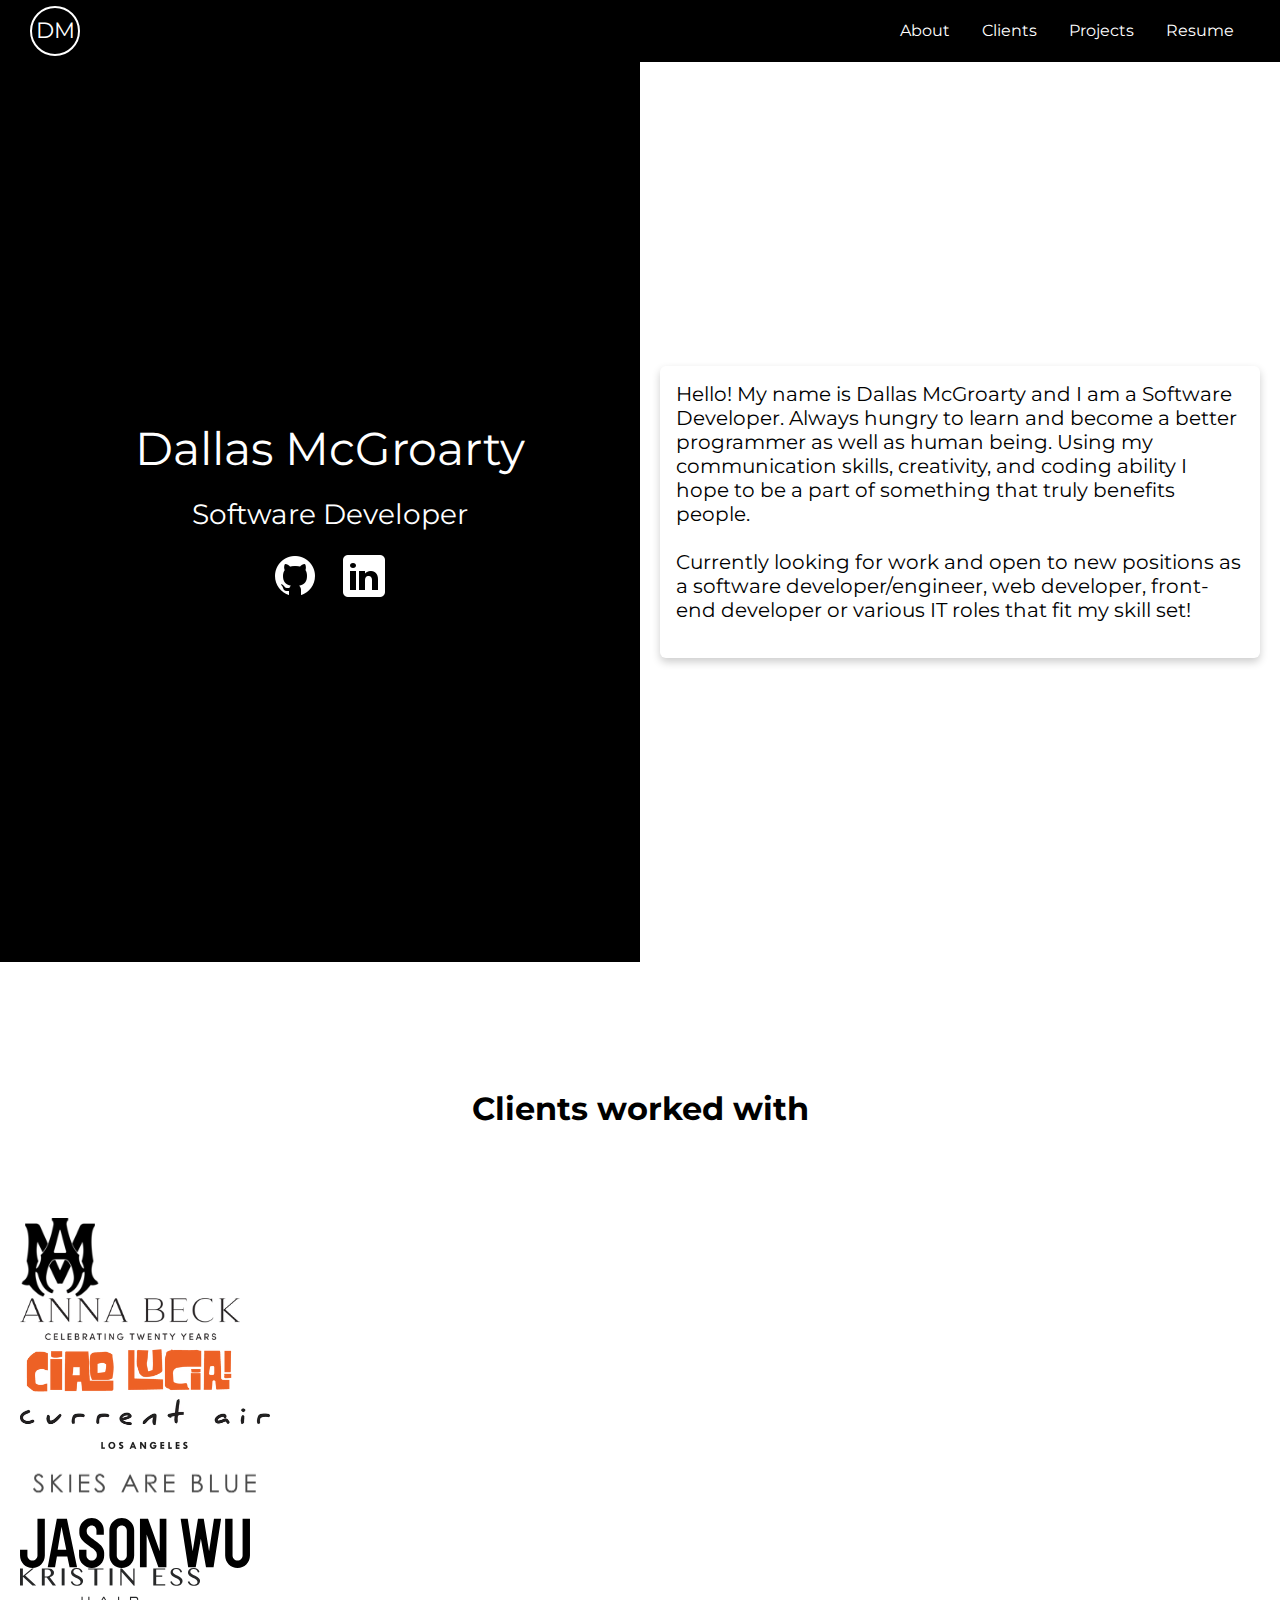
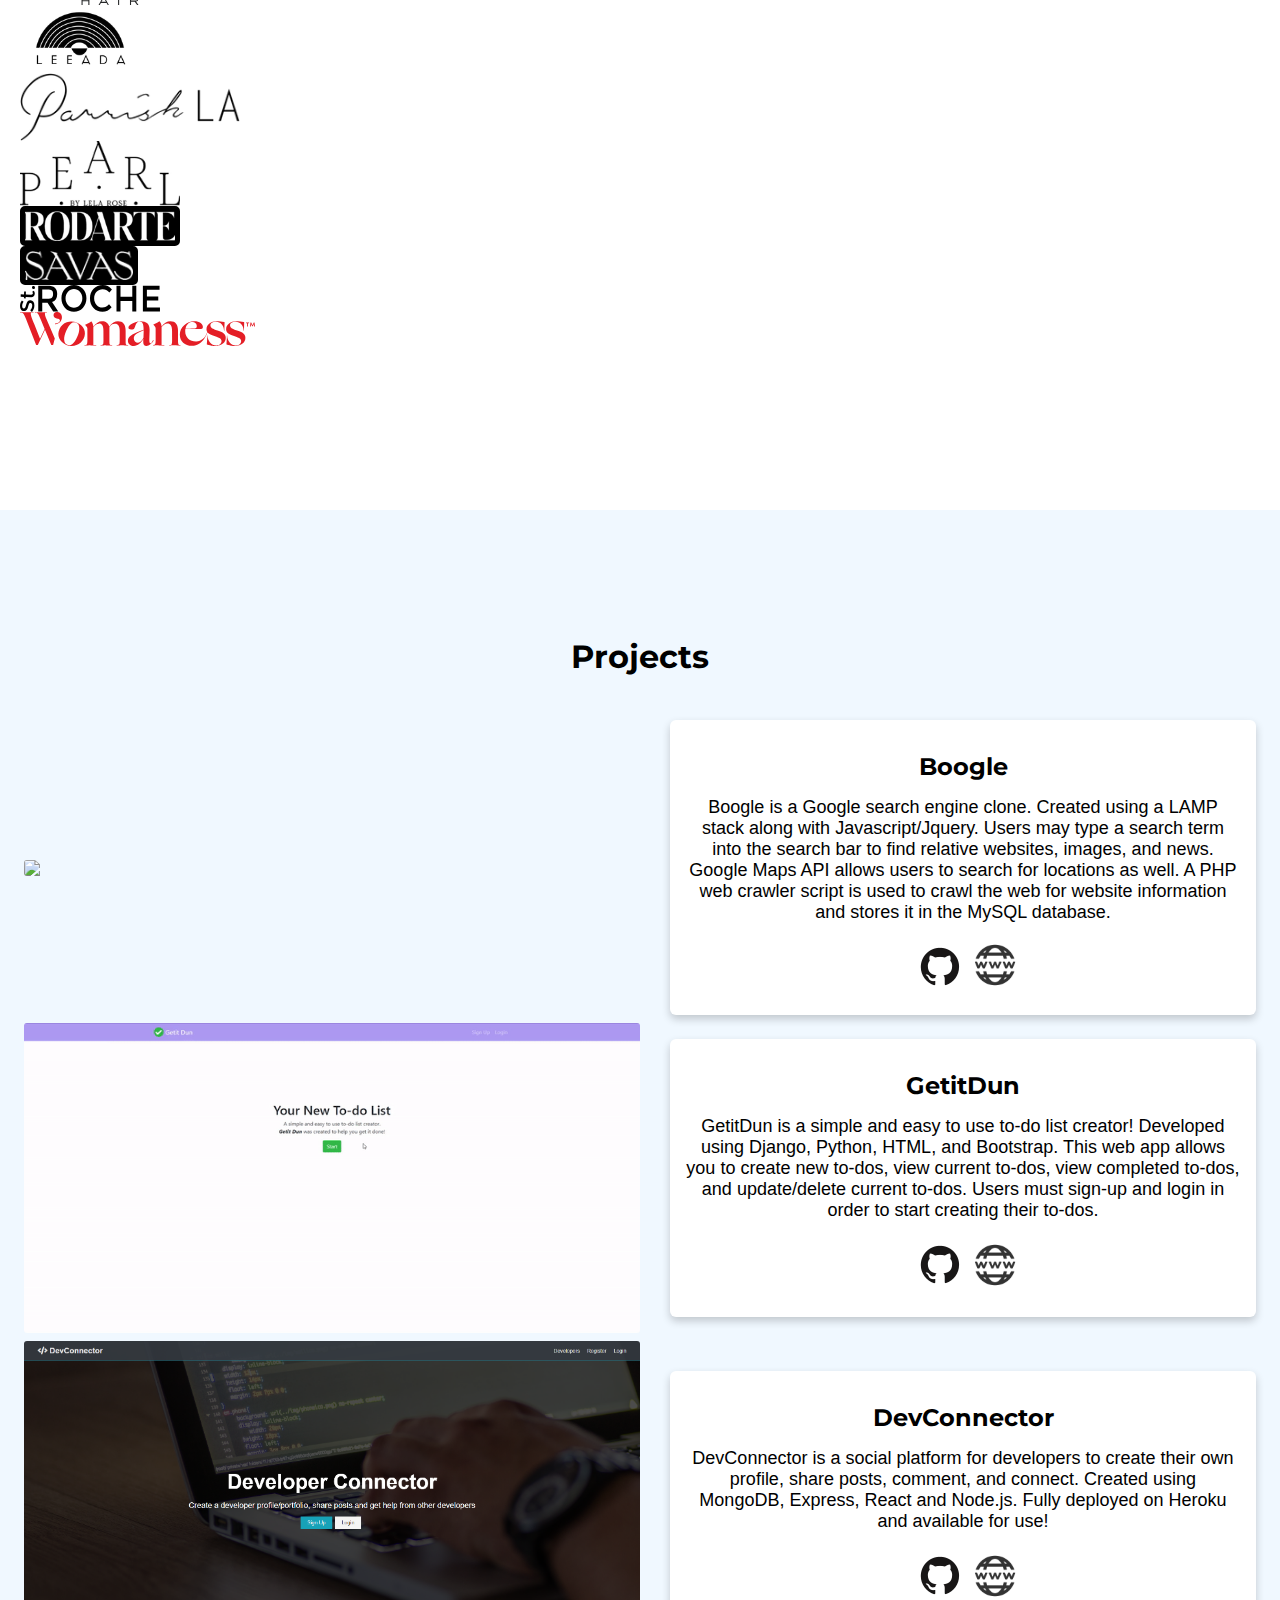
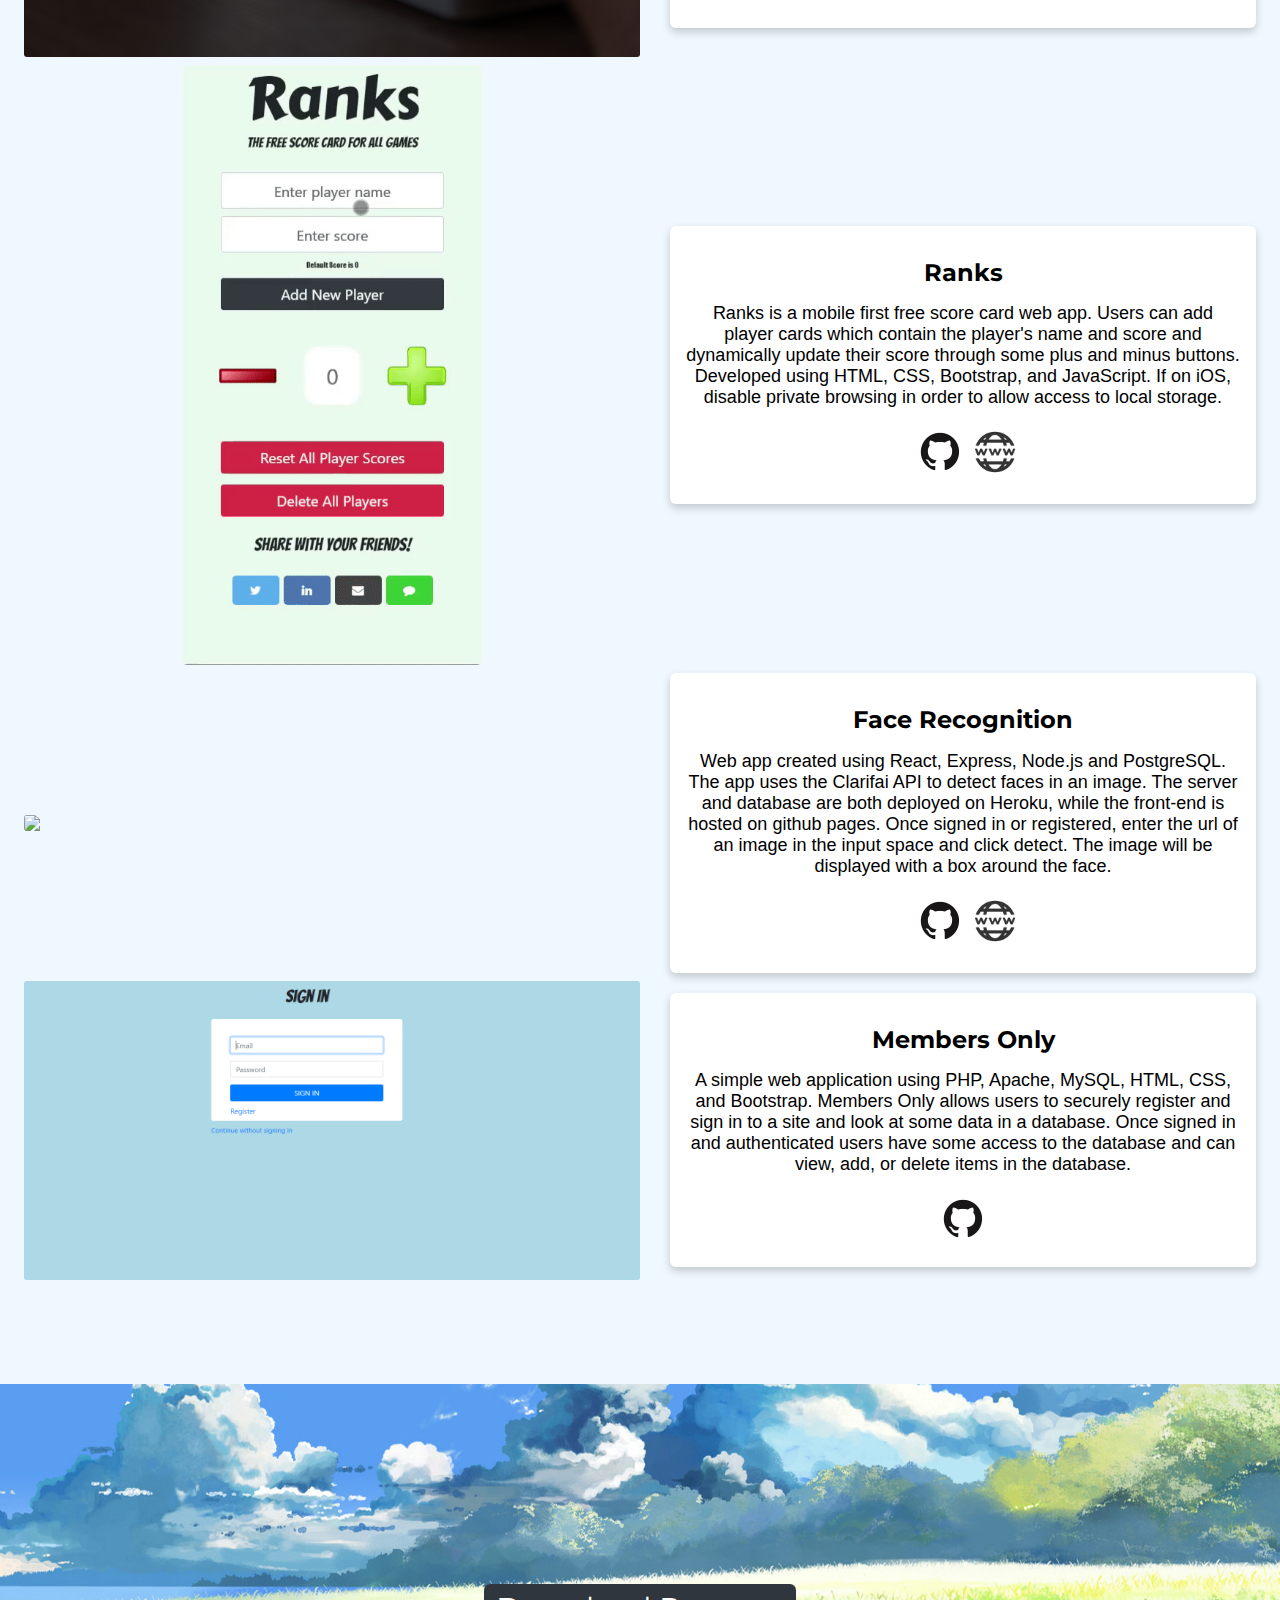
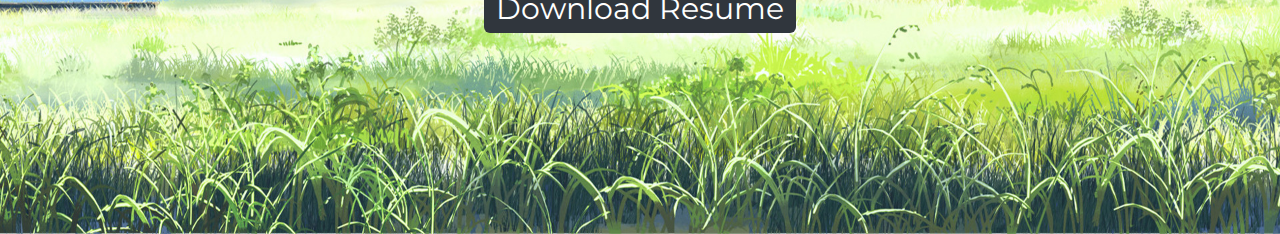
==== index.html @ d491865c "project link added" ====
<!DOCTYPE html>
<html>
    <head>
        <!-- Global site tag (gtag.js) - Google Analytics -->
        <!-- <script async src="https://www.googletagmanager.com/gtag/js?id=UA-142554408-1"></script>
        <script>
        window.dataLayer = window.dataLayer || [];
        function gtag(){dataLayer.push(arguments);}
        gtag('js', new Date());

        gtag('config', 'UA-142554408-1');
        </script> -->
        <meta charset="UTF-8">
        <meta name="viewport" content= "user-scalable=no, width=device-width, initial-scale=1.0">
        <title>Dallas McGroarty</title>
        <link rel="stylesheet" href="styles.css">
        <script
        src="https://code.jquery.com/jquery-3.4.1.min.js"
        integrity="sha256-CSXorXvZcTkaix6Yvo6HppcZGetbYMGWSFlBw8HfCJo="
        crossorigin="anonymous"></script>
        <link rel="preconnect" href="https://fonts.googleapis.com">
        <link rel="preconnect" href="https://fonts.gstatic.com" crossorigin>
        <link href="https://fonts.googleapis.com/css2?family=Montserrat&display=swap" rel="stylesheet">
        <link rel="stylesheet" type="text/css" href="//cdn.jsdelivr.net/npm/slick-carousel@1.8.1/slick/slick.css"/>
        <script type="text/javascript" src="//cdn.jsdelivr.net/npm/slick-carousel@1.8.1/slick/slick.min.js"></script>
    </head>
    <body>
        <nav id="nav" class="navbar">
            <div class="nav-logo flex jcc aic">
                <span class="nav-logo__text">DM</span>
            </div>
            <button type="button" data-scroll-to="#about" class="about-btn navbar-item">About</button>
            <button type="button" data-scroll-to="#clients" class="projects-btn navbar-item">Clients</button>
            <button type="button" data-scroll-to="#projects" class="projects-btn navbar-item">Projects</button>
            <button type="button" data-scroll-to="#resume" class="resume-btn navbar-item" id="res-btn">Resume</button>
        </nav>

        <div id="about" class="section flex">
            <div class="about-left flex flex-col flex-50 jcc aic">
                <p class="about-name">Dallas McGroarty</p>
                <p class="about-title">Software Developer</p>

                <div class="port-links flex jcc aic">
                    <a href="https://github.com/dallasmcgroarty" target="_blank" id="git-link"> 
                        <img src="images/github-48.png" id="github" style="max-width: 64px; max-height: 64px;">
                    </a>
                    <a href="https://www.linkedin.com/in/dmcgroarty/" target="_blank" id="in-link">
                        <img src="images/linkedin-50.png" id="linkedin" style="max-width: 72px; max-height: 72px;">
                    </a>
                </div>
            </div>
            <div class="about-right flex jcc aic flex-50">
                <div class="box">
                    <p>
                        Hello! My name is Dallas McGroarty and I am a Software Developer. Always hungry to learn and become a better programmer as well as human being. Using my communication skills, creativity, 
                        and coding ability I hope to be a part of something that truly benefits people.
                        <br><br>
                        Currently looking for work and open to new positions as a software developer/engineer, web developer, front-end developer or various IT roles that fit my skill set!
                    </p>
                </div>
            </div>
        </div>

        <div id="clients" class="section">
            <h2 class="heading">
                Clients worked with
            </h2>

            <div class="clients-slider">
                <a class="client-slide flex jcc aic" href="https://amiri.com/" target="blank" rel="nofollow">
                    <img class="client-slide__image" src="/images/amiri-logo.png" width="80"/>
                </a>
                <a class="client-slide flex jcc aic" href="https://www.annabeck.com/" target="blank" rel="nofollow">
                    <img class="client-slide__image" src="/images/anna-beck.png" width="220"/>
                </a>
                <a class="client-slide flex jcc aic" href="https://ciaolucia.com/" target="blank" rel="nofollow">
                    <img class="client-slide__image" src="/images/ciao-lucia-logo.png" width="220"/>
                </a>
                <a class="client-slide flex jcc aic" href="https://shopcurrentair.com/" target="blank" rel="nofollow">
                    <img class="client-slide__image" src="/images/current-air-logo.png" width="250"/>
                </a>
                <a class="client-slide flex jcc aic" href="https://www.shopskiesareblue.com/" target="blank" rel="nofollow">
                    <img class="client-slide__image" src="/images/skies-are-blue-logo.png" width="250"/>
                </a>
                <a class="client-slide flex jcc aic" href="https://jasonwustudio.com/" target="blank" rel="nofollow">
                    <img class="client-slide__image" src="/images/jw-logo.svg" width="230"/>
                </a>
                <a class="client-slide flex jcc aic" href="https://www.kristinesshair.com/" target="blank" rel="nofollow">
                    <img class="client-slide__image" src="/images/kristiness-hair.svg" width="180"/>
                </a>
                <a class="client-slide flex jcc aic" href="https://leeadajewelry.com/" target="blank" rel="nofollow">
                    <img class="client-slide__image" src="/images/leeada-logo.png" width="120"/>
                </a>
                <a class="client-slide flex jcc aic" href="https://parrishla.com/" target="blank" rel="nofollow">
                    <img class="client-slide__image" src="/images/parrish-logo.png" width="220"/>
                </a>
                <a class="client-slide flex jcc aic" href="https://pearl.nyc/" target="blank" rel="nofollow">
                    <img class="client-slide__image" src="/images/pearl-nyc.png" width="160"/>
                </a>
                <a class="client-slide flex jcc aic" href="https://shoprodarte.com/" target="blank" rel="nofollow">
                    <img class="client-slide__image" style="background-color: black;border-radius: 5px;border: 5px solid black;" src="/images/rodarte-logo.png" width="160"/>
                </a>
                <a class="client-slide flex jcc aic" href="https://www.ateliersavas.com/" target="blank" rel="nofollow">
                    <img class="client-slide__image" style="background-color: black;border-radius: 5px;border: 5px solid black;" src="/images/savas-logo.png" width="118"/>
                </a>
                <a class="client-slide flex jcc aic" href="https://www.st-roche.com/" target="blank" rel="nofollow">
                    <img class="client-slide__image" src="/images/st-roche-logo.svg"  width="140"/>
                </a>
                <a class="client-slide flex jcc aic" href="https://womaness.com/" target="blank" rel="nofollow">
                    <img class="client-slide__image" src="/images/womaness-logo.svg"  width="235"/>
                </a>
            </div>
        </div>

        <div id="projects" class="section">
            <div class="projects-inner">
                <h2 class="heading">
                    Projects
                </h2>
                <div class="projects-slider">
                    <!-- Boogle project first to show-->
                    <div class="boogle example">
                        <div class="boogle flex jcc example-inner">
                            <div class="boogle flex jcc aic flex-50">
                                <img src="images/booglegif.gif" id="boogle-image" class="project-image">
                            </div>
                            <div class="boogle description flex flex-col aic jcc">
                                <div class="desc-inner">
                                    <h1 class="project-title" style="text-align: center;">Boogle</h1>
                                    <p class="project-text" style="text-align: center;">
                                        Boogle is a Google search engine clone. Created using a LAMP stack along with Javascript/Jquery.
                                        Users may type a search term into the search bar to find relative websites, images, and news.
                                        Google Maps API allows users to search for locations as well. A PHP web crawler script 
                                        is used to crawl the web for website information and stores it in the MySQL database.
                                    </p>
                                    <div class="project-links flex jcc aic">
                                        <a href="https://github.com/dallasmcgroarty/boogle" target="_blank" id="git-link"> 
                                            <img src="images/github.png" id="project-github-only" style="max-width: 64px; max-height: 64px;">
                                        </a>
                                        <a href="https://www.dmdrive.pw/boogle" target="_blank" id="in-link">
                                            <img src="images/www.jpg" id="project-site" style="max-width: 46px; max-height: 46px;">
                                        </a>
                                    </div>
                                </div>
                            </div>
                        </div>
                    </div>
                    <!-- GetItDun project -->
                    <div class="getitdun example">
                        <div class="getitdun flex jcc example-inner">
                            <div class="getitdun flex jcc aic flex-50">
                                <img src="images/getitdungif.gif" id="getitdun-image" class="project-image">
                            </div>
                            <div class="getitdun description flex flex-col aic jcc">
                                <div class="desc-inner">
                                    <h1 class="project-title" style="text-align: center;">GetitDun</h1>
                                    <p class="project-text" style="text-align: center;">
                                        GetitDun is a simple and easy to use to-do list creator! Developed using Django, Python, HTML, and Bootstrap. This web app 
                                        allows you to create new to-dos, view current to-dos, view completed to-dos, and update/delete current to-dos. Users must sign-up 
                                        and login in order to start creating their to-dos.
                                    </p>
                                    <div class="project-links flex jcc aic">
                                        <a href="https://github.com/dallasmcgroarty/GetitDun" target="_blank" id="git-link"> 
                                            <img src="images/github.png" id="project-github" style="max-width: 64px; max-height: 64px;">
                                        </a>
                                        <a href="https://dmcgroarty.pythonanywhere.com/" target="_blank" id="in-link">
                                            <img src="images/www.jpg" id="project-site" style="max-width: 46px; max-height: 46px;">
                                        </a>
                                    </div>
                                </div>
                            </div>
                        </div>
                    </div>
                    <!-- devconnector project -->
                    <div class="devconnector example">
                        <div class="devconnector flex jcc example-inner">
                            <div class="devconnector flex jcc aic flex-50">
                                <img src="images/devconnector1.PNG" id="devconnector-image" class="project-image">
                            </div>
                            <div class="devconnector description flex flex-col aic jcc">
                                <div class="desc-inner">
                                    <h1 class="project-title" style="text-align: center;">DevConnector</h1>
                                    <p class="project-text" style="text-align: center;">
                                        DevConnector is a social platform for developers to create their own profile, share posts, comment, and connect. 
                                        Created using MongoDB, Express, React and Node.js. Fully deployed on Heroku and available for use!
                                    </p>
                                    <div class="project-links flex jcc aic">
                                        <a href="https://github.com/dallasmcgroarty/devconnector" target="_blank" id="git-link"> 
                                            <img src="images/github.png" id="project-github" style="max-width: 64px; max-height: 64px;">
                                        </a>
                                        <a href="https://aqueous-ridge-19578.herokuapp.com/" target="_blank" id="in-link">
                                            <img src="images/www.jpg" id="project-site" style="max-width: 46px; max-height: 46px;">
                                        </a>
                                    </div>
                                </div>
                            </div>
                        </div>
                    </div>
                    <!-- Ranks project -->
                    <div class="ranks example">
                        <div class="ranks flex jcc example-inner">
                            <div class="flex jcc aic flex-50" id="ranks-image-wrap">
                                <img src="images/ranksgif.gif" id="ranks-gif" class="project-image">
                            </div>
                            <div class="ranks description flex flex-col aic jcc">
                                <div class="desc-inner">
                                    <h1 class="project-title" style="text-align: center;">Ranks</h1>
                                    <p class="project-text" style="text-align: center;">Ranks is a mobile first free score card web app. 
                                        Users can add player cards which contain the player's name and score and dynamically 
                                        update their score through some plus and minus buttons. Developed using HTML, CSS, Bootstrap, and JavaScript.
                                        If on iOS, disable private browsing in order to allow access to local storage.
                                    </p>
                                    <div class="project-links flex jcc aic">
                                        <a href="https://github.com/dallasmcgroarty/ranks" target="_blank" id="git-link"> 
                                            <img src="images/github.png" id="project-github" style="max-width: 64px; max-height: 64px;">
                                        </a>
                                        <a href="https://ranks.pw" target="_blank" id="in-link">
                                            <img src="images/www.jpg" id="project-site" style="max-width: 46px; max-height: 46px;">
                                        </a>
                                    </div>
                                </div>
                            </div>
                        </div>
                    </div>
                    <!-- Face Recognition project-->
                    <div class="face-recognition example">
                        <div class="face-recognition flex jcc example-inner">
                            <div class="face flex jcc aic flex-50">
                                <img src="images/facegif.gif" id="face-recognition-image" class="project-image">
                            </div>
                            <div class="face-recognition description flex flex-col aic jcc">
                                <div class="desc-inner">
                                    <h1 class="project-title" style="text-align: center;">Face Recognition</h1>
                                    <p class="project-text" style="text-align: center;">
                                        Web app created using React, Express, Node.js and PostgreSQL. The app uses the Clarifai API to detect faces in an image.
                                        The server and database are both deployed on Heroku, while the front-end is hosted on github pages. Once signed in or registered,
                                        enter the url of an image in the input space and click detect. The image will be displayed with a box around the face.
                                    </p>
                                    <div class="project-links flex jcc aic">
                                        <a href="https://github.com/dallasmcgroarty/FaceRecognition" target="_blank" id="git-link"> 
                                            <img src="images/github.png" id="project-github" style="max-width: 64px; max-height: 64px;">
                                        </a>
                                        <a href="https://dallasmcgroarty.github.io/FaceRecognition/" target="_blank" id="in-link">
                                            <img src="images/www.jpg" id="project-site" style="max-width: 46px; max-height: 46px;">
                                        </a>
                                    </div>
                                </div>
                            </div>
                        </div>
                    </div>
                    <!-- Members only project -->
                    <div class="members-only example">
                        <div class="members-only flex jcc example-inner">
                            <div class="members flex jcc aic flex-50">
                                <img src="images/member1.PNG" id="members-only-image" class="project-image">
                            </div>
                            <div class="members-only description flex flex-col aic jcc">
                                <div class="desc-inner">
                                    <h1 class="project-title" id="members-only-title" style="text-align: center;">Members Only</h1>
                                    <p class="project-text" style="text-align: center;">
                                            A simple web application using PHP, Apache, MySQL, HTML, CSS, and Bootstrap.
                            
                                            Members Only allows users to securely register and sign in to a site and look at some data in a database.
                                            
                                            Once signed in and authenticated users have some access to the database and can view, add, or delete items in the database.
                                            
                                    </p>
                                    <div class="project-links flex jcc aic">
                                        <a href="https://github.com/dallasmcgroarty/MembersOnly" target="_blank" id="git-link"> 
                                            <img src="images/github.png" id="project-github-only" style="max-width: 64px; max-height: 64px;">
                                        </a>
                                        <!-- <a href="https://www.dmdrive.pw/membersonly" target="_blank" id="in-link">
                                            <img src="images/www.jpg" id="project-site" style="max-width: 46px; max-height: 46px;">
                                        </a> -->
                                    </div>
                                </div>
                            </div>
                        </div>
                    </div>
                </div>
            </div>
        </div>

        <!-- Resume section -->
        <div id="resume" class="section flex jcc aic">
            <div class="resume-wrapper">
                <a href="Dallas_McGroarty_Resume.pdf" download id="resume-link">Download Resume</a>
            </div>
        </div>
        <script src="script.js"></script>
    </body>
</html>
---- styles.css ----
/***********************
    globals / General
**********************/
* {
    font-size: 14px;
    font-family: 'Montserrat', sans-serif;
    box-sizing: border-box;
}

body {
    margin: 0;
}

p {
    margin: 0;
}

.flex {
    display: flex;
}

.flex-50 {
    flex: 0 0 50%;
}

.flex-row {
    flex-direction: row;
}

.flex-col {
    flex-direction: column;
}

.jcc {
    justify-content: center;
}

.jce {
    justify-content: flex-end;
}

.jcs {
    justify-content: flex-start;
}

.aic {
    align-items: center;
}

.aie {
    align-items: flex-end;
}

.ais {
    align-items: flex-start;
}

.section {
    height: 100vh;
    width: 100%;
    padding: 100px 20px
}

.box {
    box-shadow: 0 4px 8px 0 rgba(0, 0, 0, 0.2);
    padding: 16px;
    max-width: 650px;
    border-radius: 6px;
}

.heading {
    text-align: center;
    font-size: 32px;
    margin-bottom: 40px;
}

/***********************
    Navbar
**********************/
.navbar {
    display: flex;
    justify-content: flex-end;
    align-items: center;
    gap: 20px;
    padding: 20px 40px;
    position: sticky;
    position: -webkit-sticky;
    top: 0px;
    background-color: white;
    border-bottom: 1px solid black;
    transition: all 0.4s;
    z-index: 999;
}

.navbar:hover {
    background-color: black;
}

.navbar:hover .navbar-item {
    color: white;
}

.navbar:hover .nav-logo {
    border: 2px solid white;
}

.navbar:hover .nav-logo__text {
    color: white;
}

.navbar-item {
    border: none;
    background-color: transparent;
    outline: none;
    cursor: pointer;
    font-size: 16px;
}

.nav-logo {
    border: 2px solid black;
    border-radius: 50%;
    width: 50px;
    height: 50px;
    position: absolute;
    left: 30px;

}

.nav-logo__text {
    font-size: 22px;
}

/***********************
    About
**********************/
#about.section {
    background: linear-gradient(
        to right,
        black 0%,
        black 50%,
        white 50%,
        white 100%
    );
}

#about p {
    font-size: 20px;
    margin-bottom: 20px;
}

#about .about-right {
    padding-left: 20px;
}

#about .about-name {
    color: white;
    font-size: 46px;
}

#about .about-title {
    color: white;
    font-size: 28px;
}

.port-links {
    gap: 20px;
}

/***********************
    Projects
**********************/

#projects {
    height: auto;
    /* background-image: url('/bg/clouds.jpg'); */
    background-color: aliceblue;
}

#project-github {
    transition: .2s ease-in-out;
    width: auto;
    height: auto;
    cursor: pointer;
}

#git-link-only {
    display: flex;
    transition: .2s ease-in-out;
    height: auto;
    cursor: pointer;
}

#project-github-only {
    display: flex;
    transition: .2s ease-in-out;
    height: auto;
    cursor: pointer;
}

#project-site {
    width: auto;
    height: auto;
    transition: .2s ease-in-out;
    cursor: pointer;
}

#linkedin, #github {
    transition: all 0.3s;
}

/***** 1.5 scaled hovers 
*/
#linkedin:hover, #github:hover, .nav:hover, .arrow:hover, 
#project-github:hover, #project-site:hover, #project-github-only:hover {
    transform: scale(1.20);
}

.example {
    padding: 4px;
}

#ranks-gif {
    height: auto;
    max-width: 100%;
    width: auto;
    max-height: 600px;
    border-radius: 5px;
    transition: .2s ease-in-out;
}

.project-image {
    height: auto;
    width: 100%;
    /* max-width: 80%;
    max-height: 400px;
    width: 700px; */
    border-radius: 3px;
    margin: 0;
    transition: .2s ease-in-out;
}

.description {
    position: relative;
    height: auto;
    width: 100%;
    /* box-shadow: 0 4px 8px 0 rgba(0, 0, 0, 0.2);
    padding: 16px;
    border-radius: 6px; */
}

.desc-inner {
    box-shadow: 0 4px 8px 0 rgba(0, 0, 0, 0.2);
    padding: 16px;
    border-radius: 6px;
    background-color: white;
}

.project-title {
    font-size: 24px;
}

.project-text {
    font-family: 'Acme', sans-serif;
    font-size: 18px;
    max-width: 650px;
}

.project-links {
    margin-top: 12px;
}

.example-inner {
    gap: 30px;
}

.slick-dots {
    display: flex;
    justify-content: center;
    margin-top: 40px;
}

.slick-dots button {
    display: none;
}

.slick-dots li.slick-active {
    opacity: 1;
}

.slick-dots li {
    margin-left: 20px;
    opacity: 0.3;
    cursor: pointer;
}

.slick-dots li::marker {
    font-size: 26px;
}


/***********************
    Resume
**********************/
#resume {
    height: 50vh;
    background-image: url('/bg/field.jpg');
    background-position: bottom;
    background-repeat: no-repeat;
    background-size: cover;
}

#resume-link {
    outline: none;
    color: white;
    background-color: #30363d;
    border-radius: 6px;
    padding: 6px 12px;
    font-size: 30px;
    text-decoration: none;
    transition: all 0.3s;
}

#resume-link:hover {
    transform: translateY(2px);
}

/***********************
    Clients
**********************/
#clients {
    height: auto;
}

#clients .client-slide {
    display: flex;
    width: fit-content;
}

#clients .clients-slider {
    padding: 50px 0px;
}

#clients .clients-slider .slick-track {
    display: flex;
    align-items: center;
}

/* Mobile */
@media (max-width: 768px) {
    /*******************
        Nav
    ******************/
    .navbar {
        padding: 20px !important;
        justify-content: center;
    }

    .nav-logo {
        display: none;
    }

    .navbar-item {
        padding: 1px 2px;
    }


    /*******************
        About
    ******************/
    #about.section {
        background: linear-gradient(
            to bottom,
            black 0%,
            black 50%,
            white 50%,
            white 100%
        );
        flex-direction: column;
    }

    #about .about-left {
        text-align: center;
    }

    #about p {
        font-size: 16px;
    }

    #about .about-right {
        padding-left: 0px;
        padding-top: 20px;
    }

    /*******************
        Projects
    ******************/
    #projects .example-inner {
        flex-direction: column;
        align-items: center;
    }

    #projects .project-text {
        font-size: 16px;
    }

    #projects .project-title {
        font-size: 22px;
    }

    .section {
        padding: 60px 20px;
    }
}
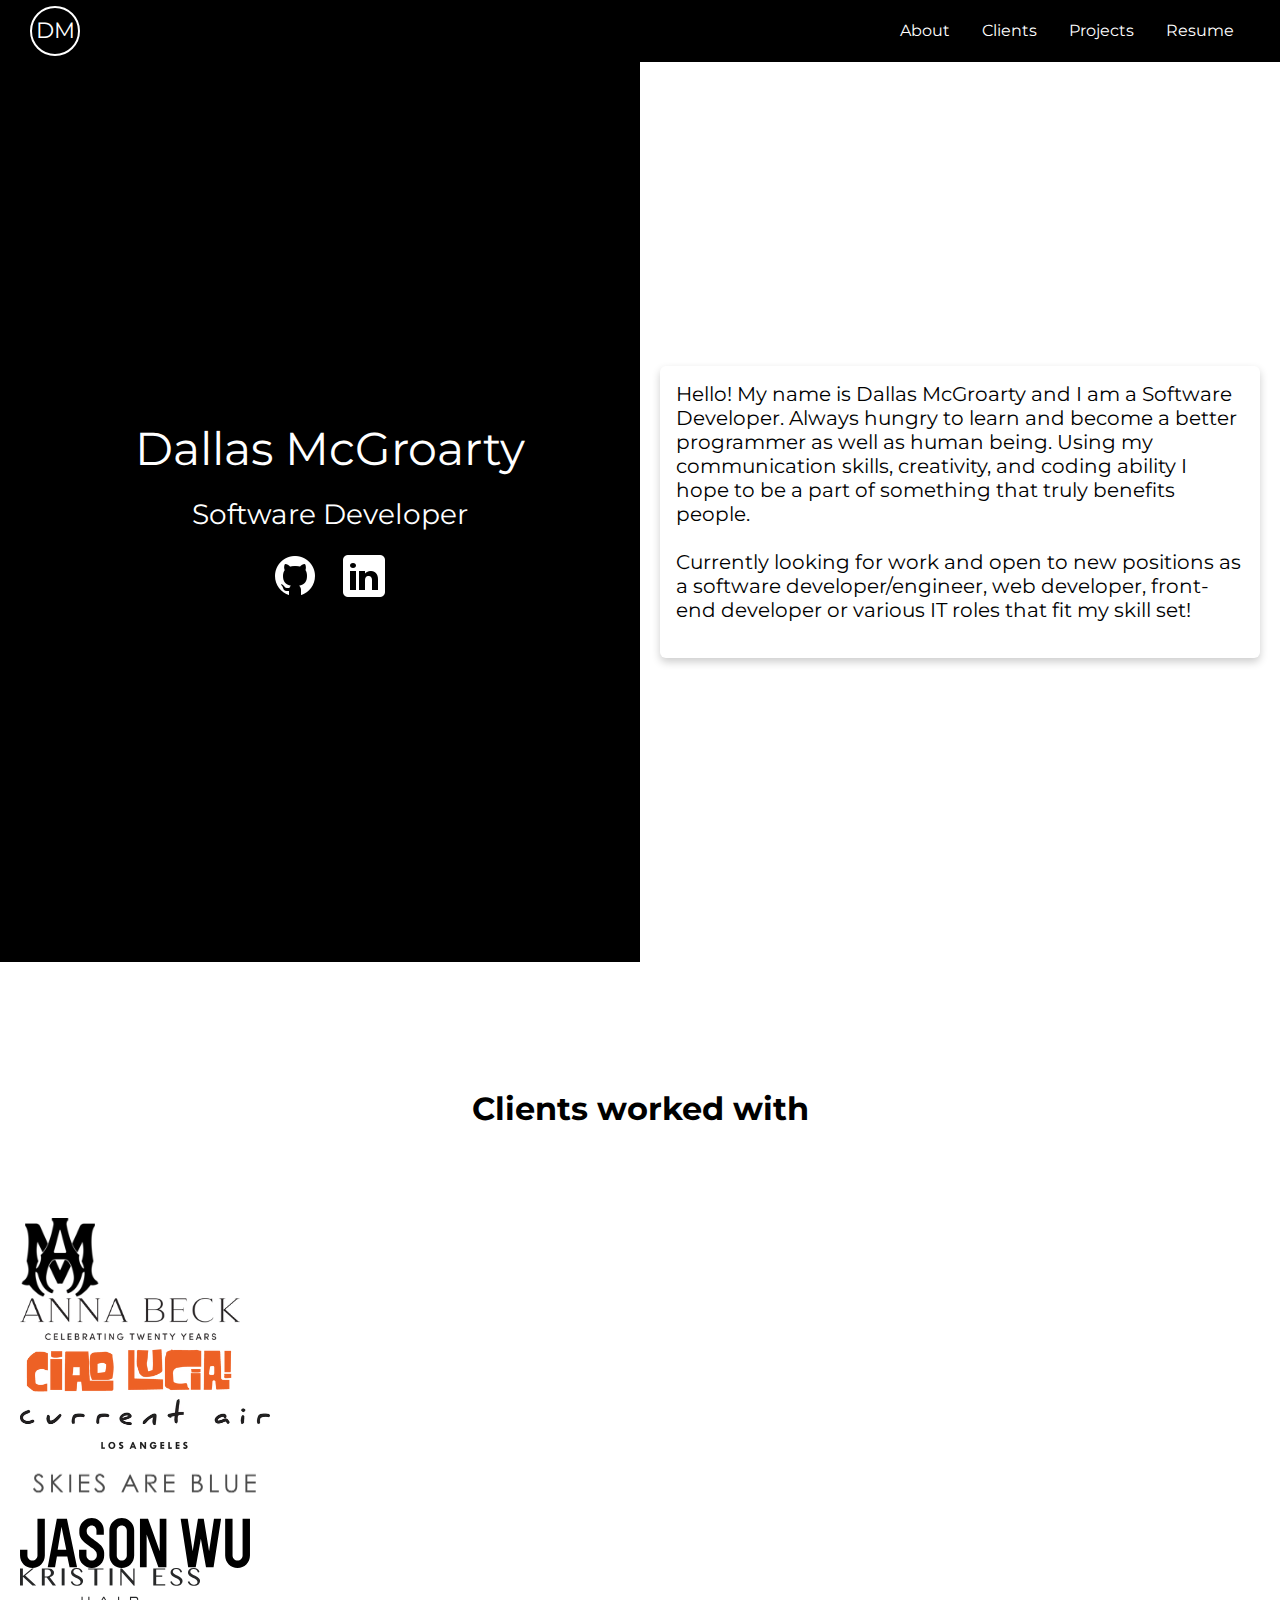
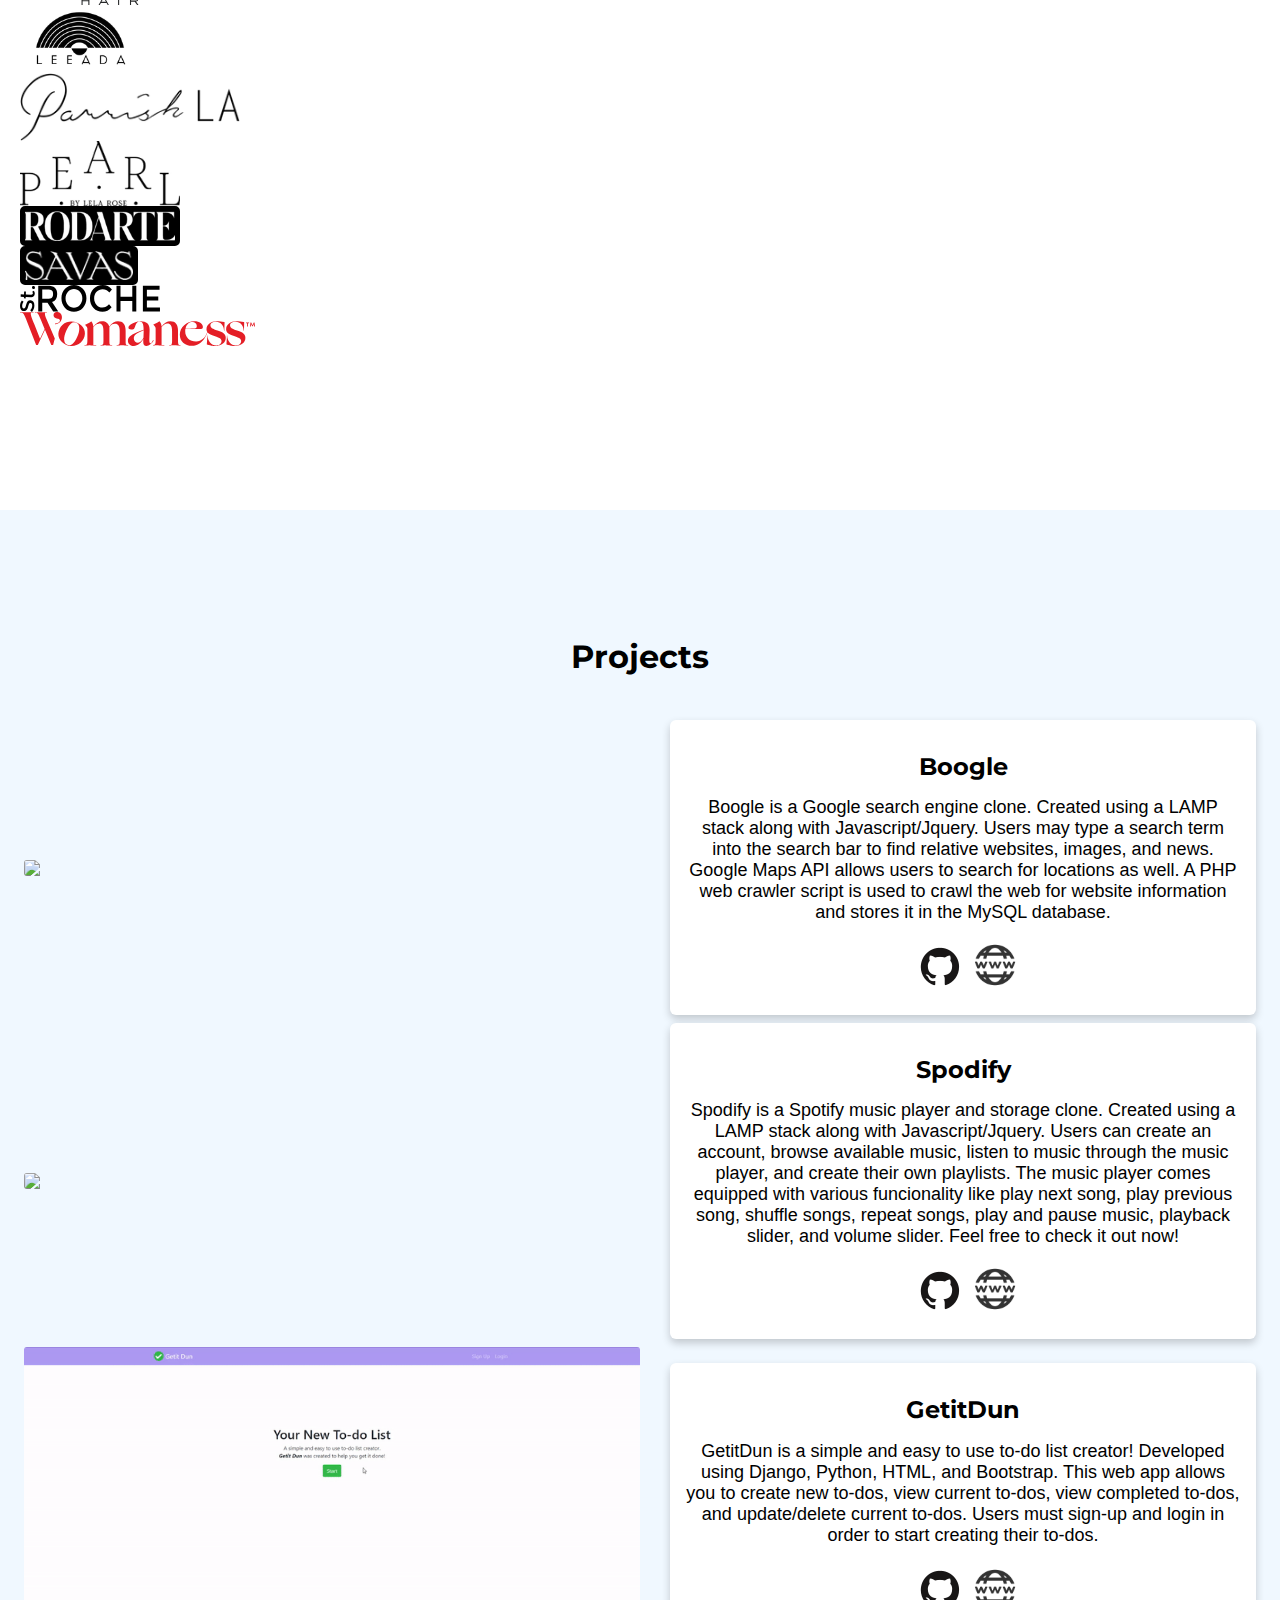
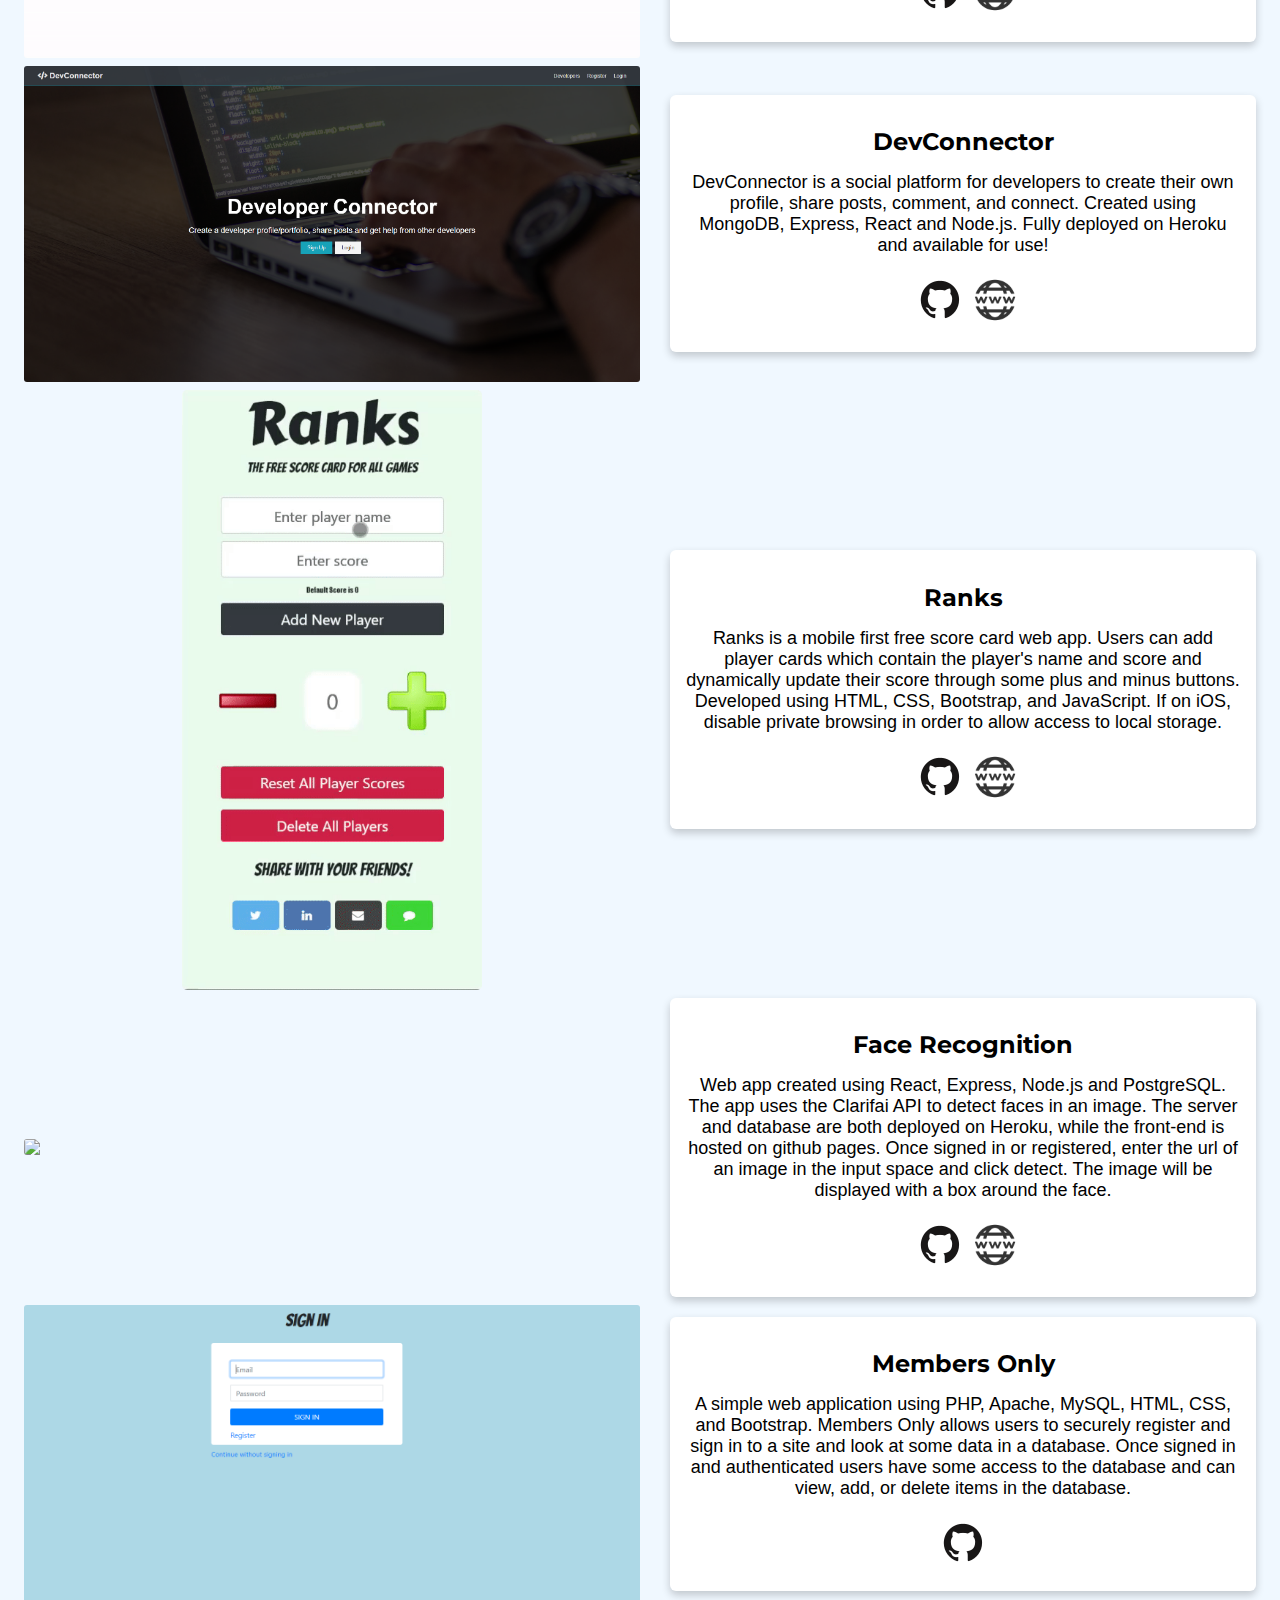
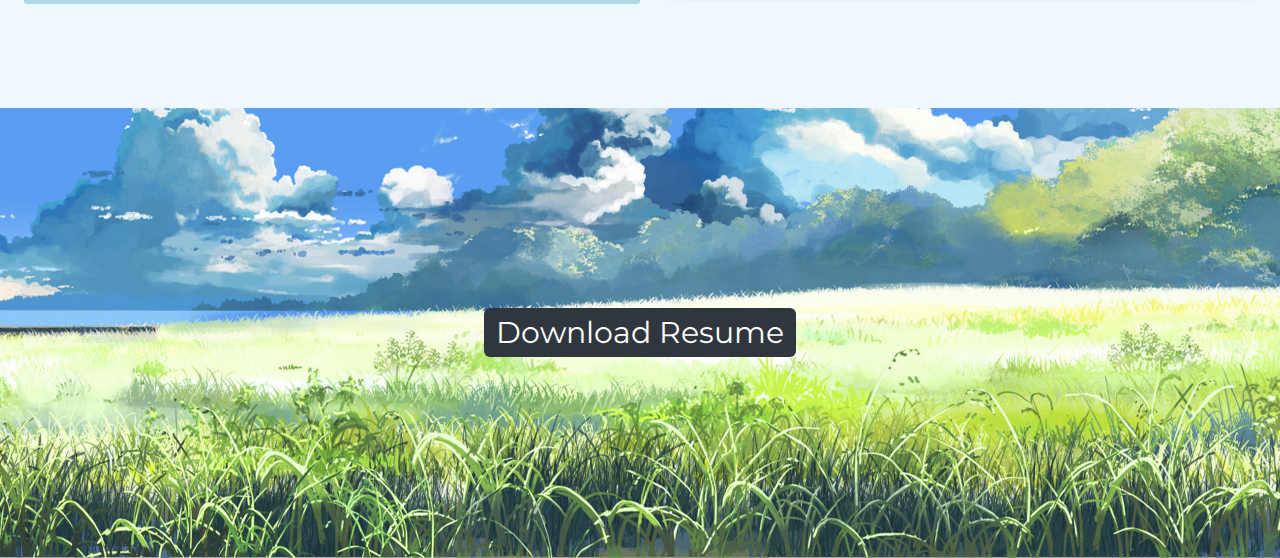
==== commit cb727aa2: "new project" ====
--- a/index.html
+++ b/index.html
@@ -145,6 +145,33 @@
                             </div>
                         </div>
                     </div>
+                    <!-- Spodify project first to show-->
+                    <div class="spodify example">
+                        <div class="spodify flex jcc example-inner">
+                            <div class="spodify flex jcc aic flex-50">
+                                <img src="images/spodify.PNG" id="spodify-image" class="project-image">
+                            </div>
+                            <div class="spodify description flex flex-col aic jcc">
+                                <div class="desc-inner">
+                                    <h1 class="project-title" style="text-align: center;">Spodify</h1>
+                                    <p class="project-text" style="text-align: center;">
+                                        Spodify is a Spotify music player and storage clone. Created using a LAMP stack along with Javascript/Jquery.
+                                        Users can create an account, browse available music, listen to music through the music player, and create their own playlists.
+                                        The music player comes equipped with various funcionality like play next song, play previous song, shuffle songs, repeat songs, 
+                                        play and pause music, playback slider, and volume slider. Feel free to check it out now!
+                                    </p>
+                                    <div class="project-links flex jcc aic">
+                                        <a href="https://github.com/dallasmcgroarty/spodify" target="_blank" id="git-link"> 
+                                            <img src="images/github.png" id="project-github-only" style="max-width: 64px; max-height: 64px;">
+                                        </a>
+                                        <a href="https://www.dmdrive.pw/spodify" target="_blank" id="in-link">
+                                            <img src="images/www.jpg" id="project-site" style="max-width: 46px; max-height: 46px;">
+                                        </a>
+                                    </div>
+                                </div>
+                            </div>
+                        </div>
+                    </div>
                     <!-- GetItDun project -->
                     <div class="getitdun example">
                         <div class="getitdun flex jcc example-inner">
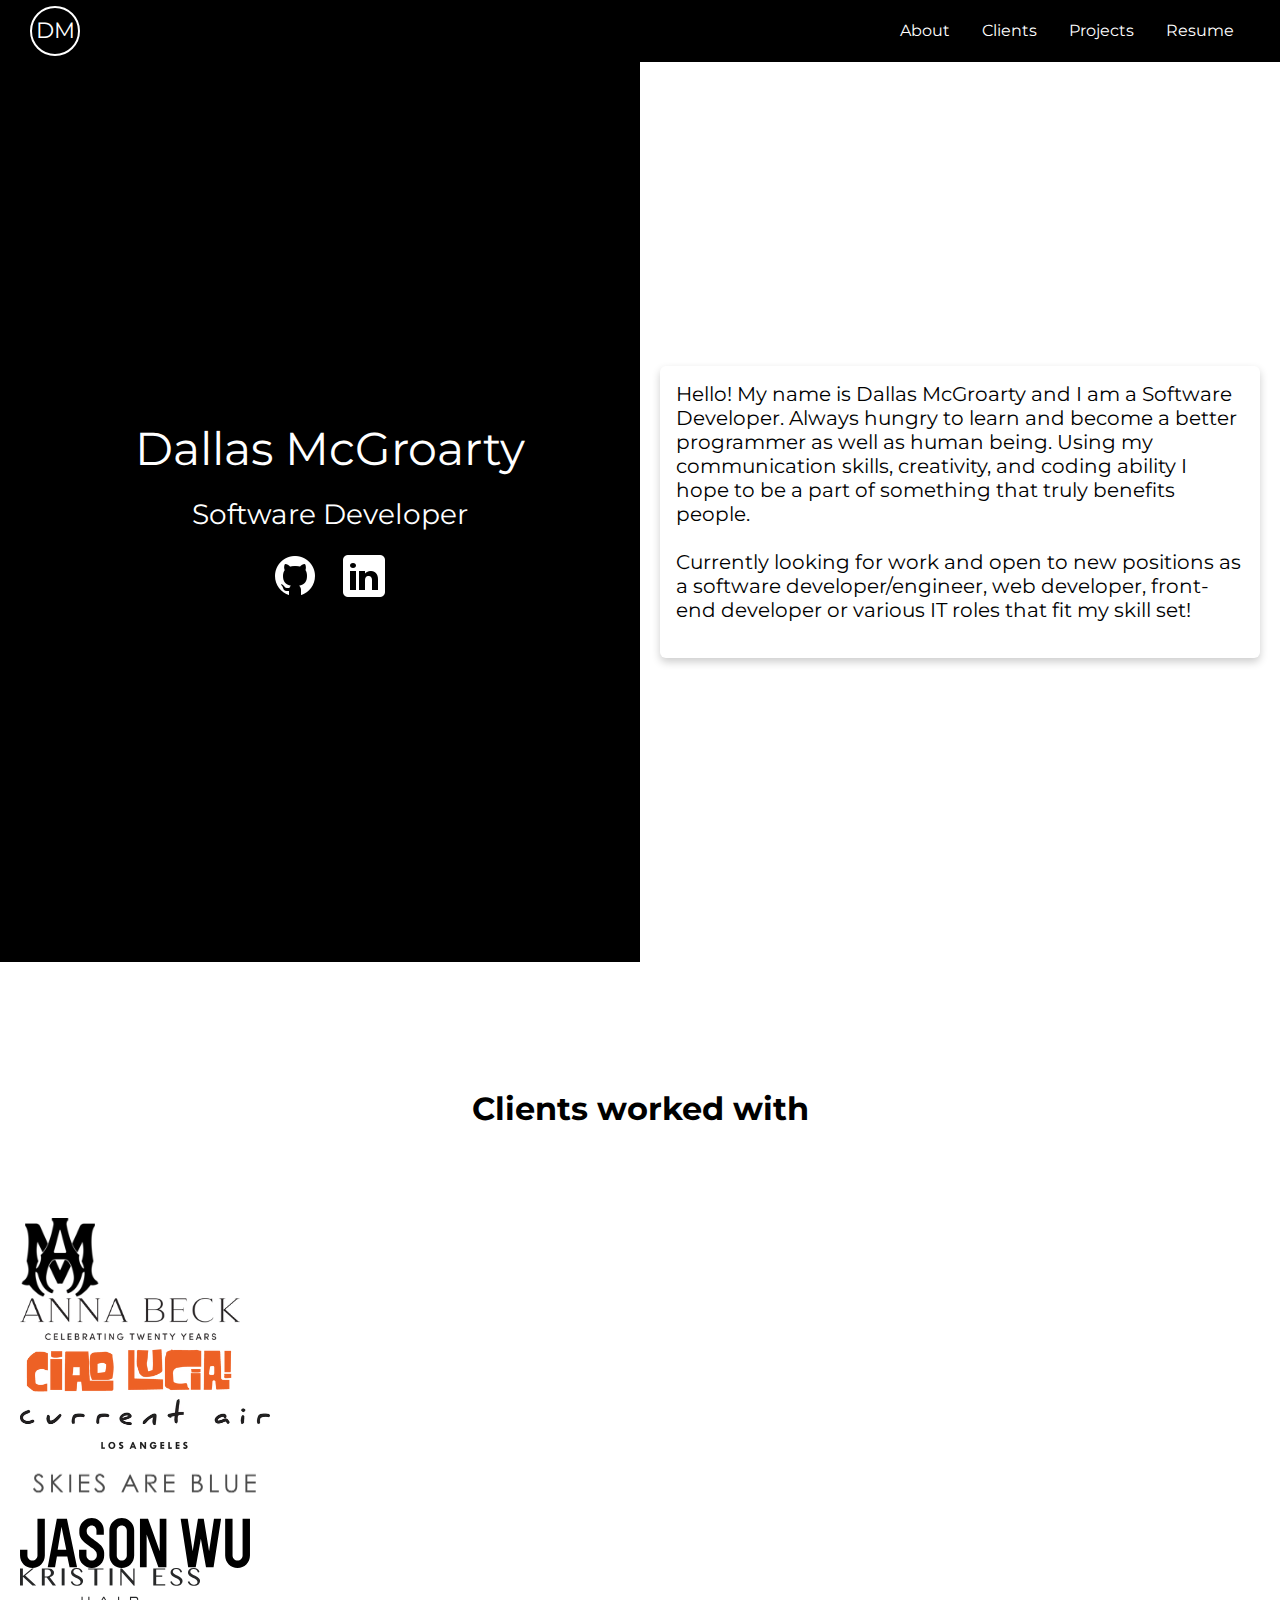
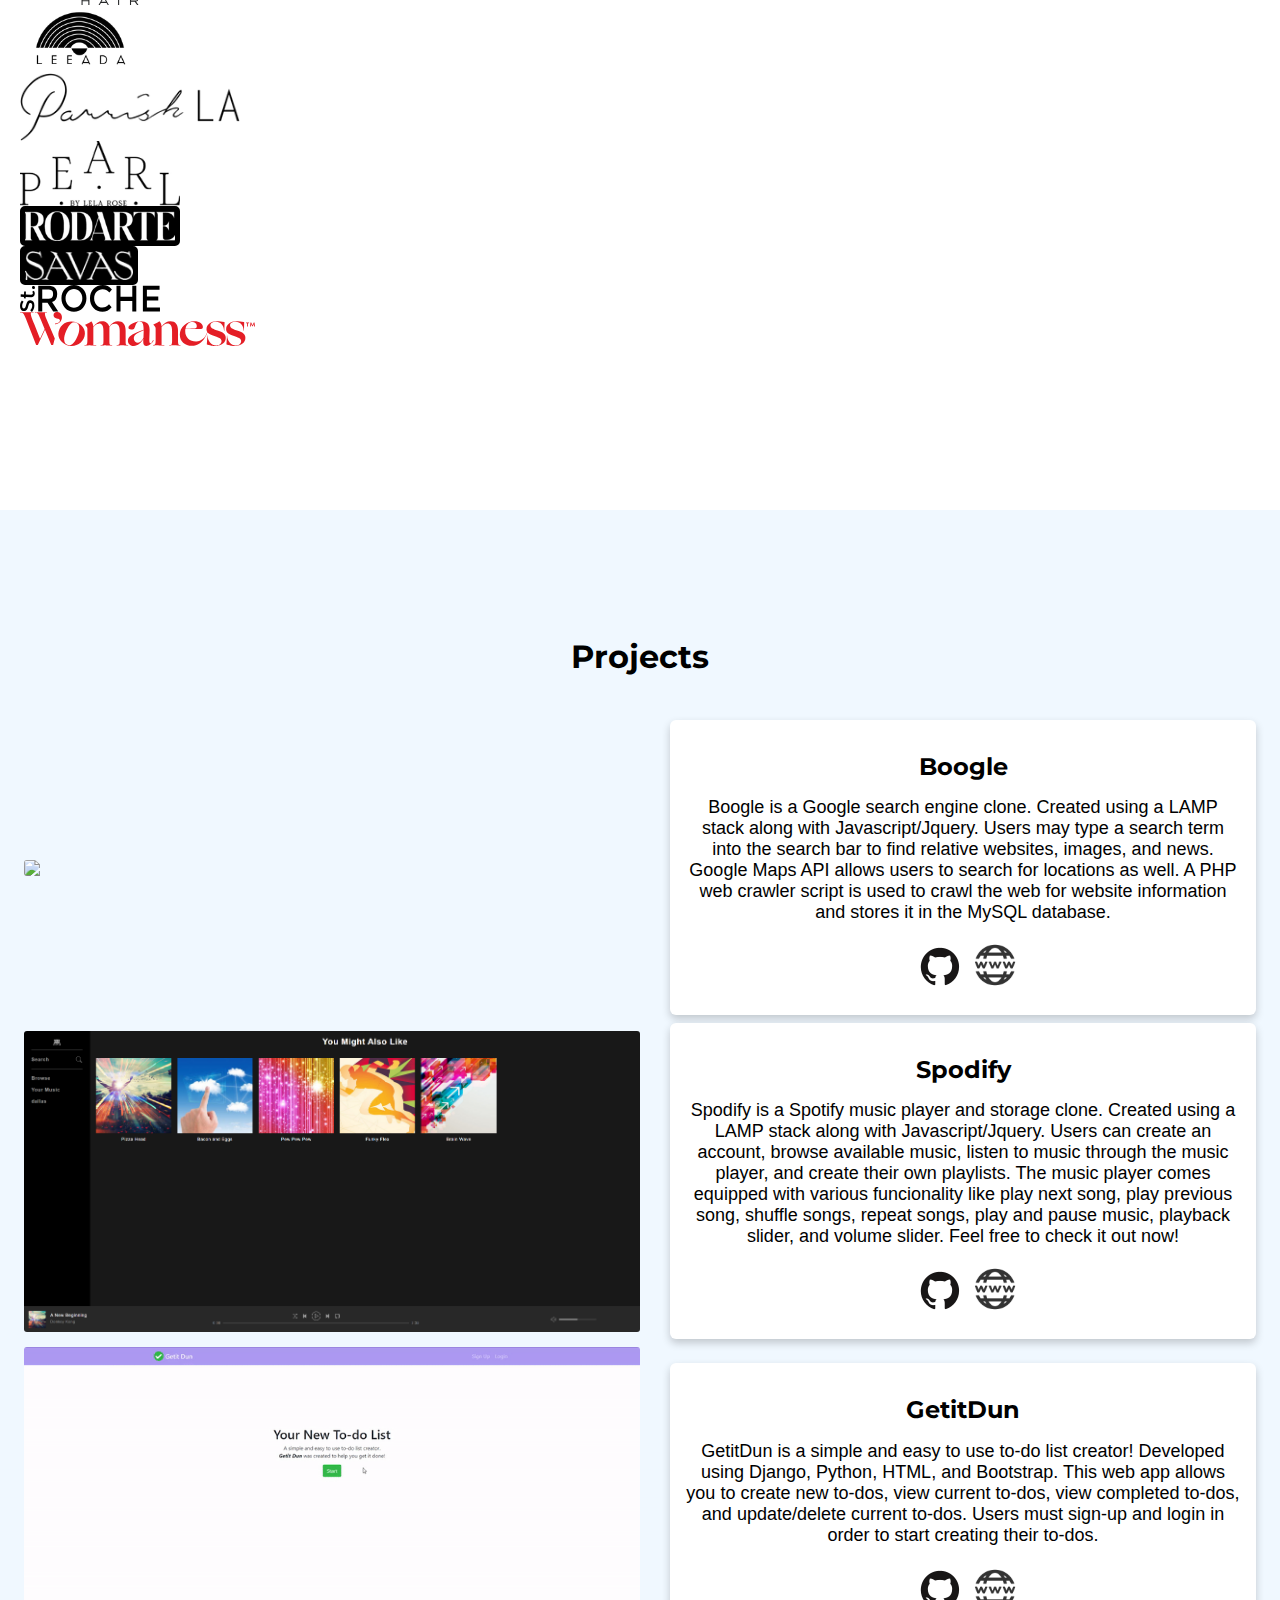
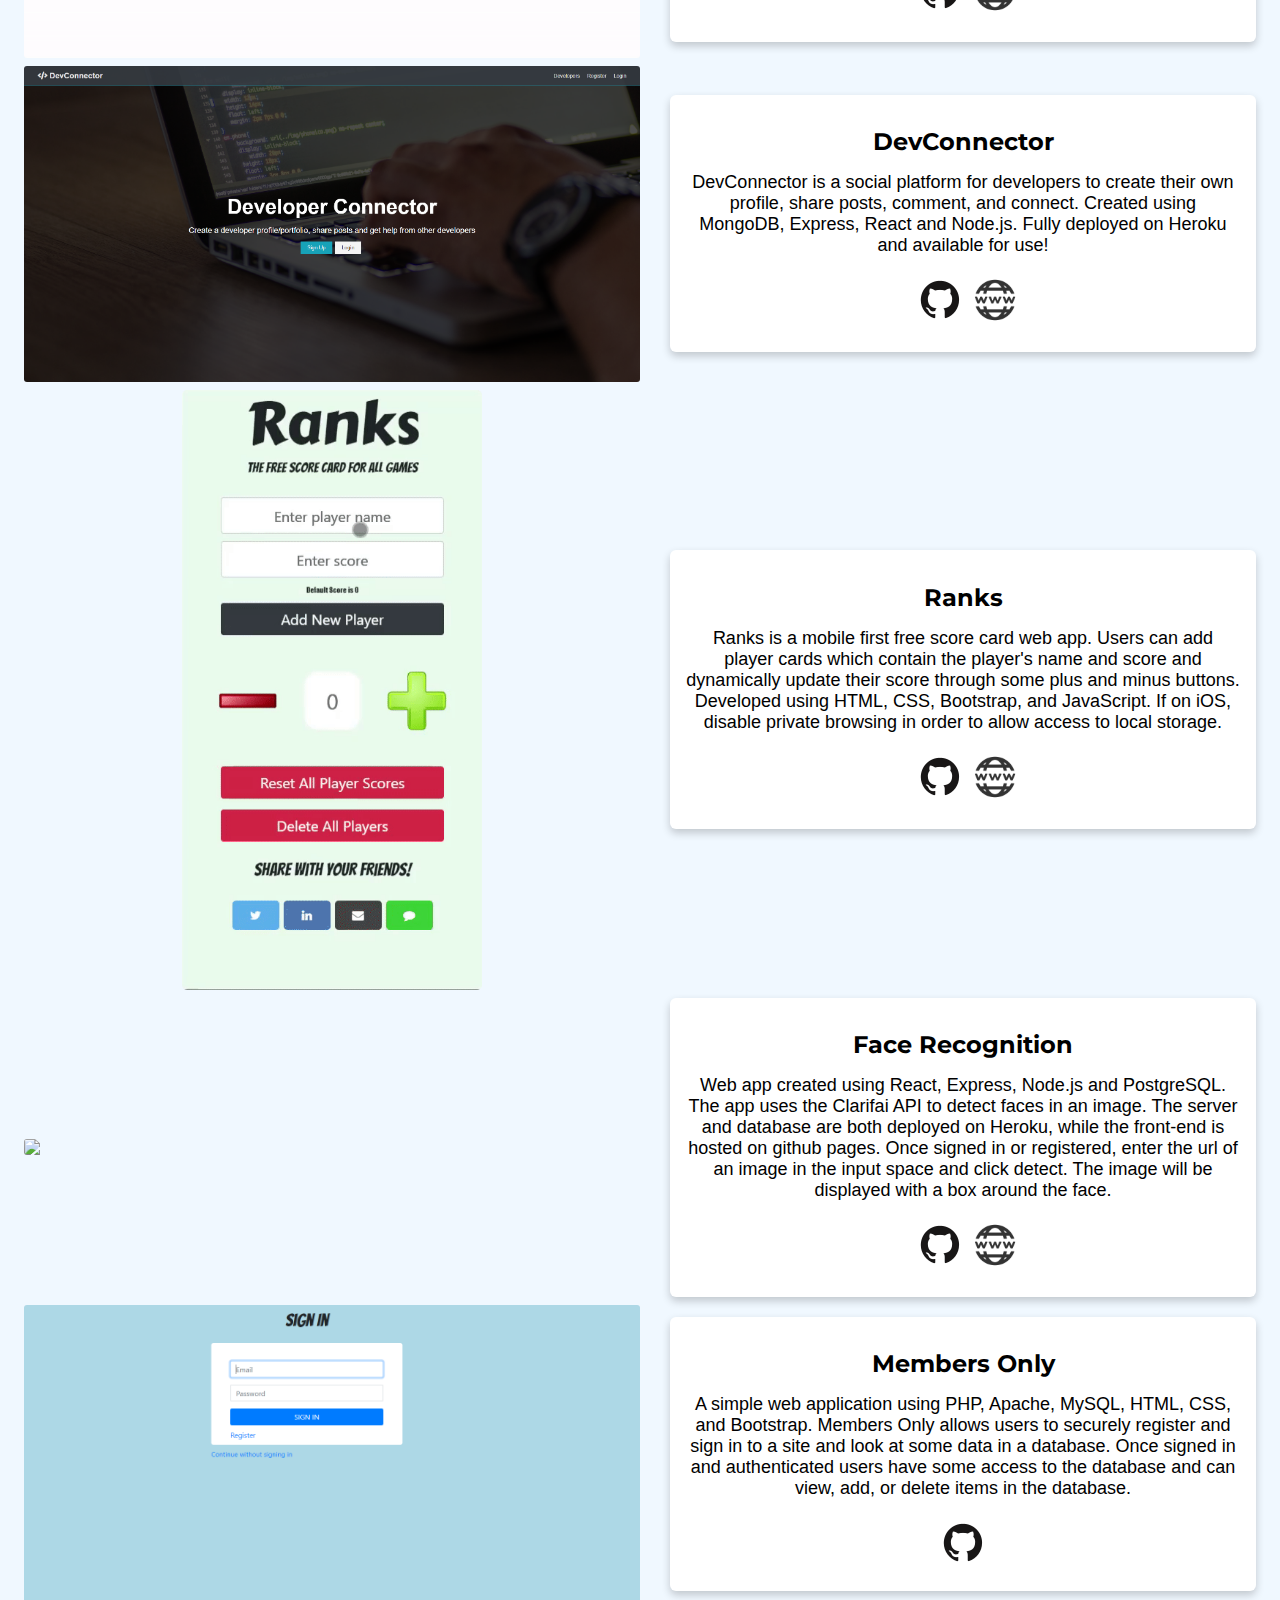
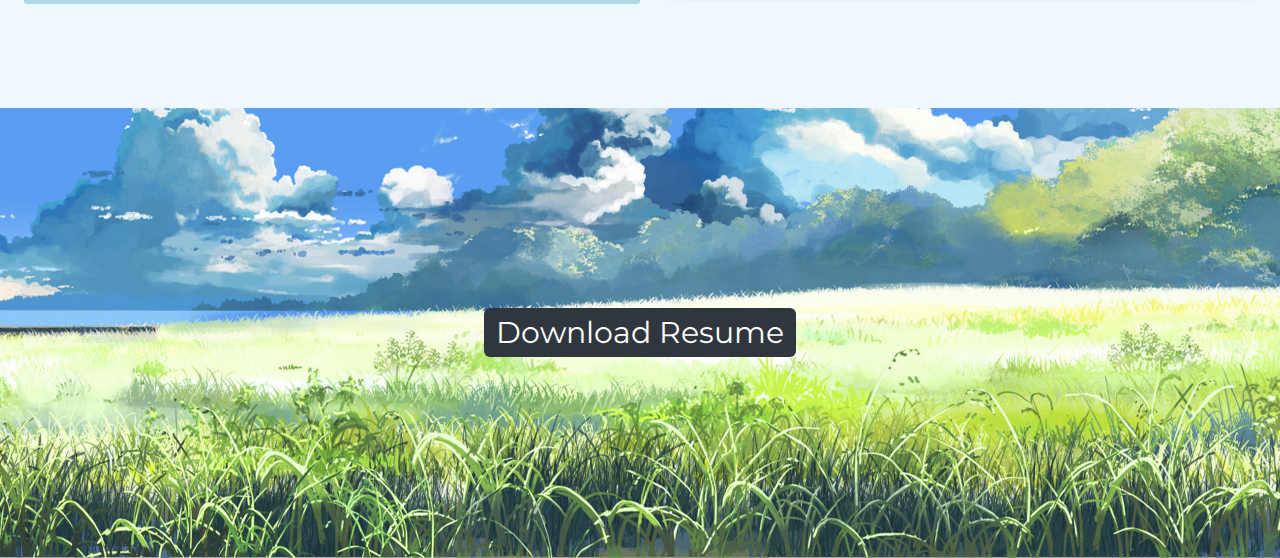
==== commit 673dd430: "image fix" ====
--- a/index.html
+++ b/index.html
@@ -149,7 +149,7 @@
                     <div class="spodify example">
                         <div class="spodify flex jcc example-inner">
                             <div class="spodify flex jcc aic flex-50">
-                                <img src="images/spodify.PNG" id="spodify-image" class="project-image">
+                                <img src="images/spodify.png" id="spodify-image" class="project-image">
                             </div>
                             <div class="spodify description flex flex-col aic jcc">
                                 <div class="desc-inner">
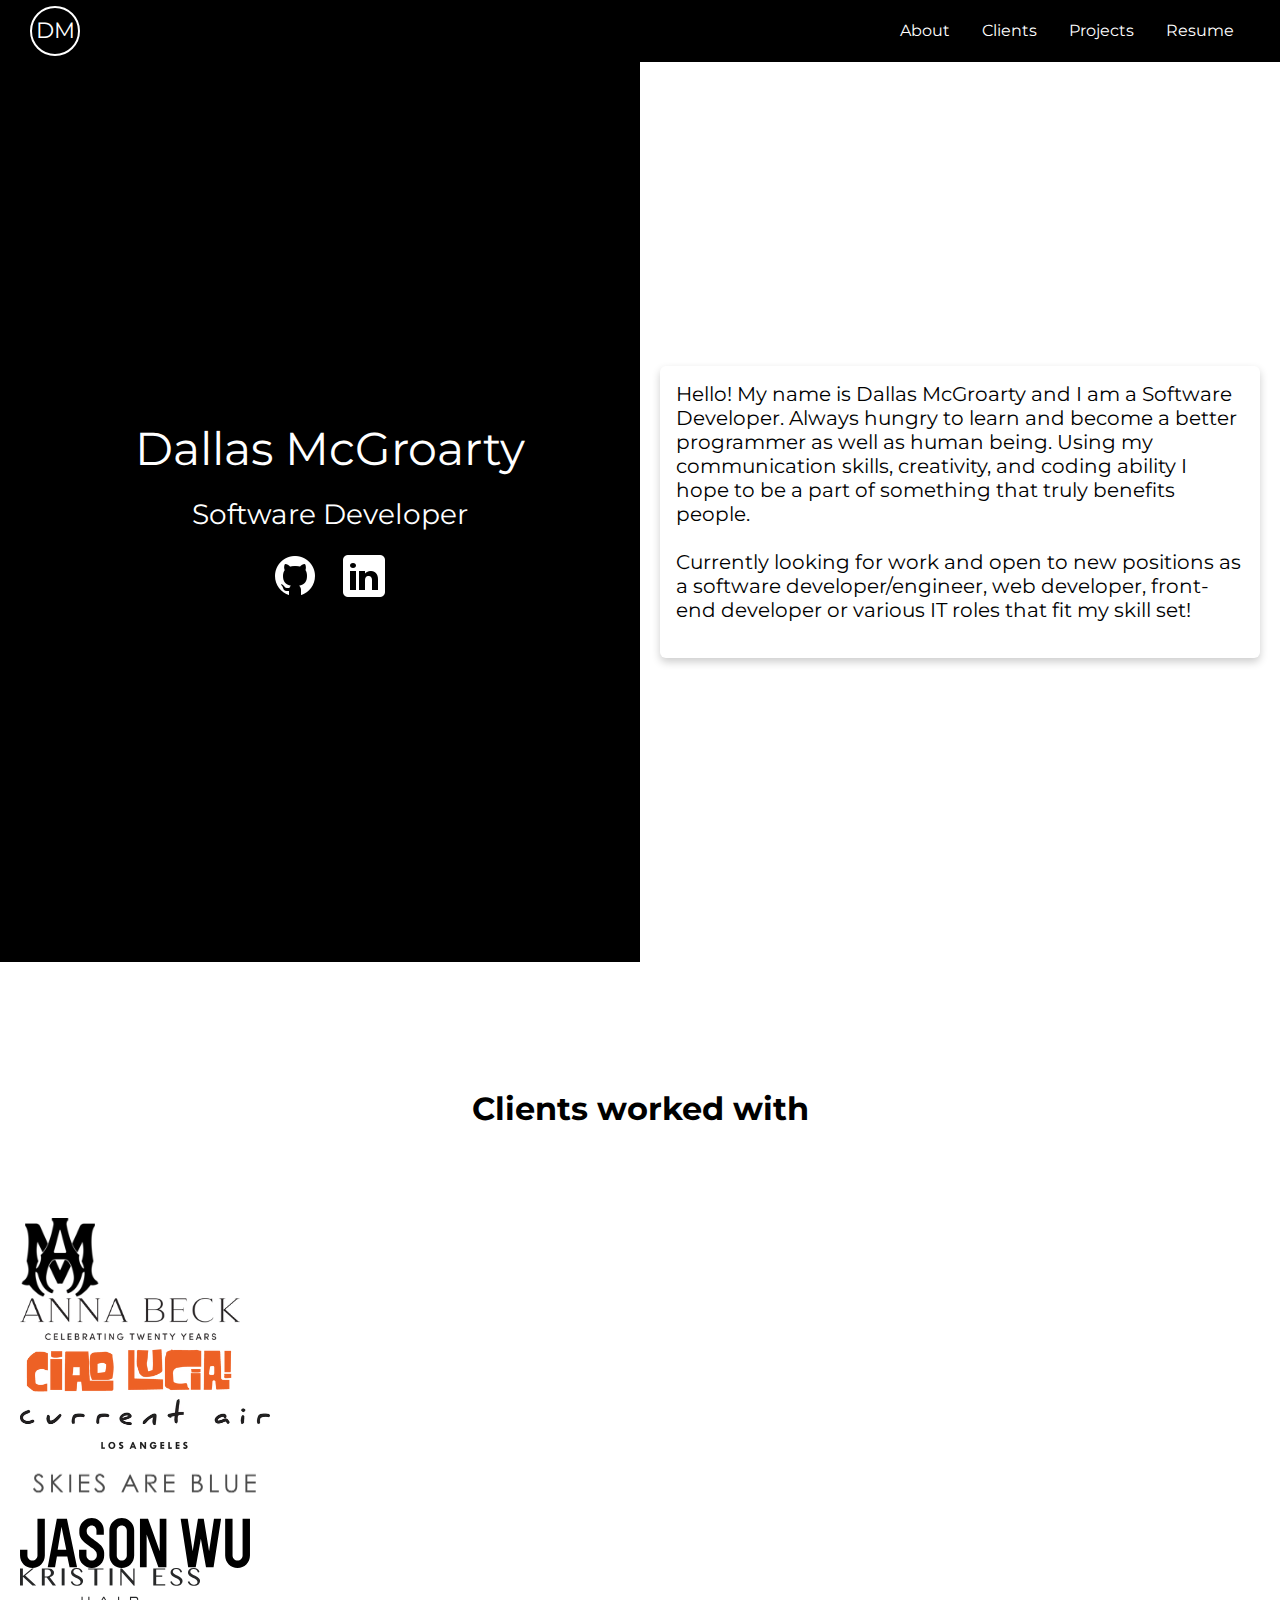
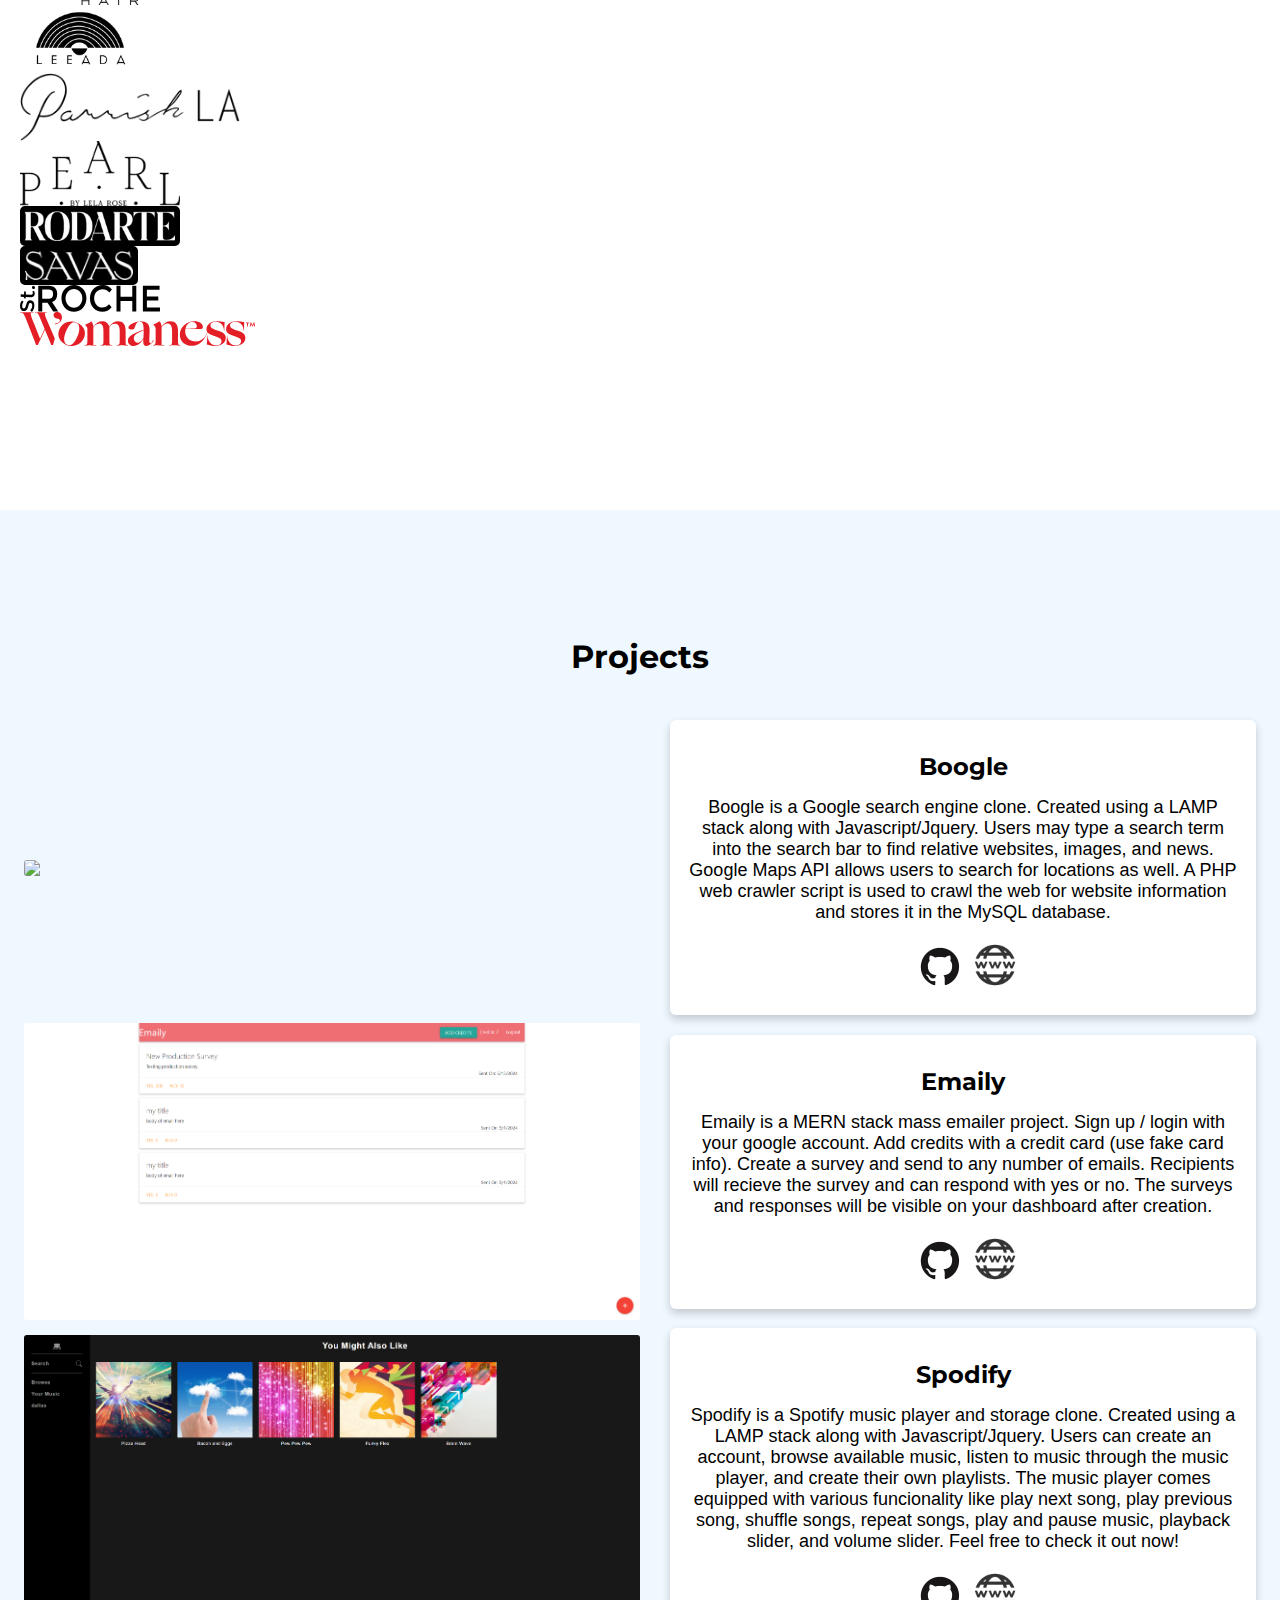
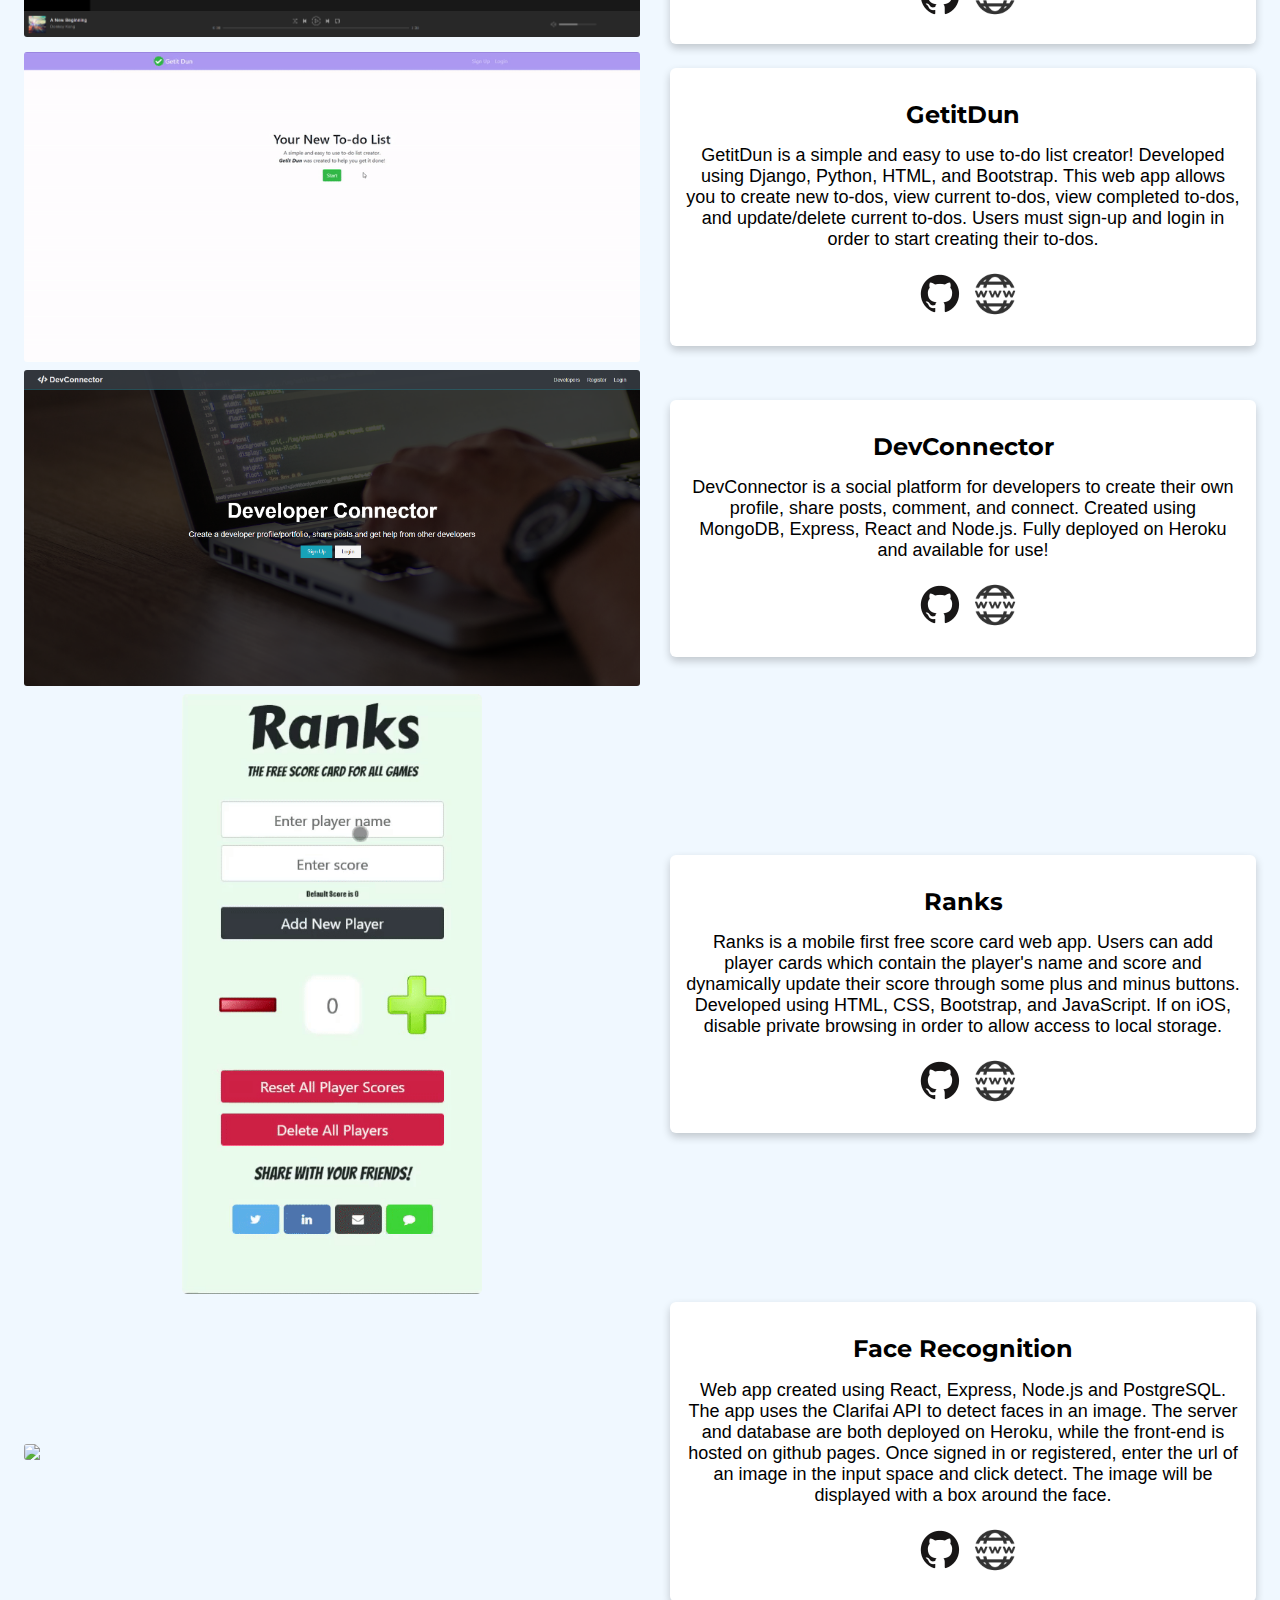
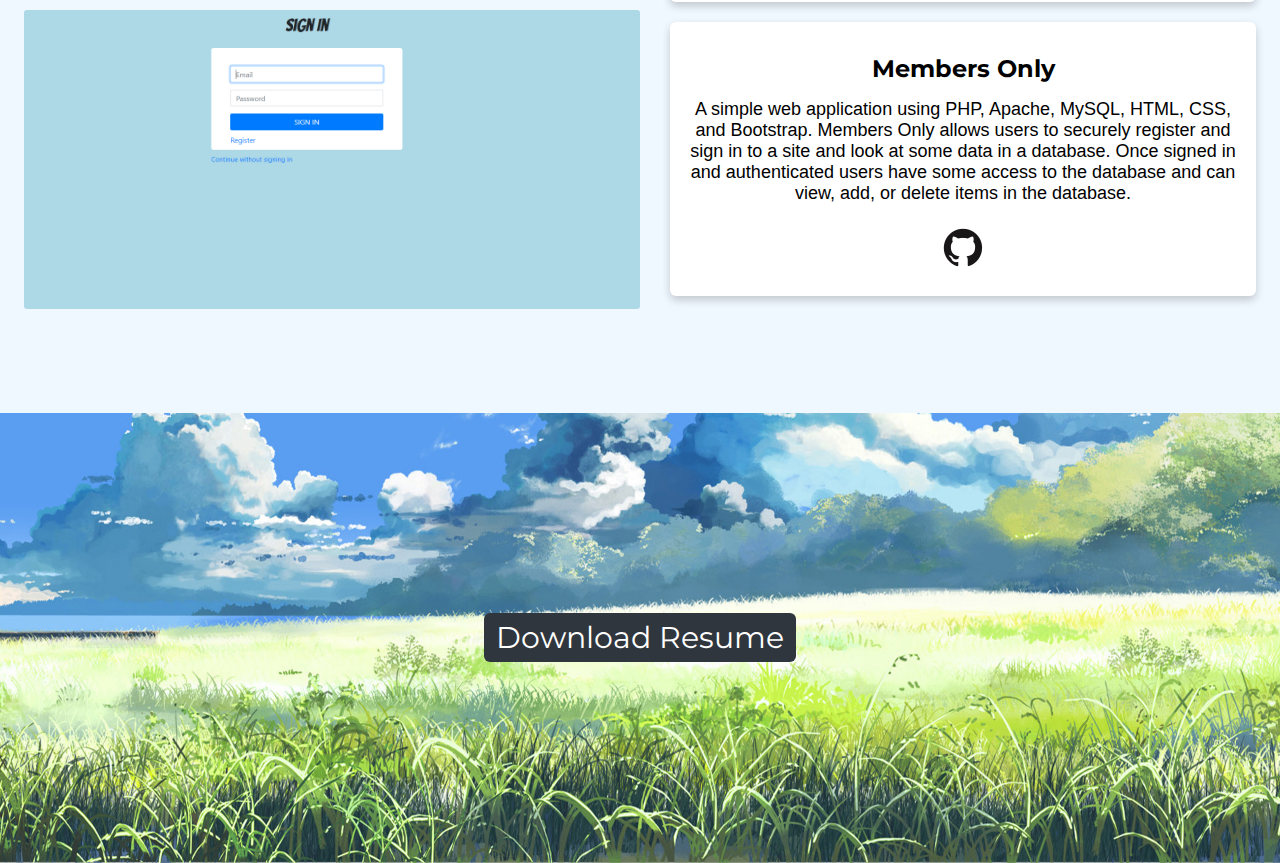
==== commit 09833615: "added emaily project" ====
--- a/index.html
+++ b/index.html
@@ -145,6 +145,32 @@
                             </div>
                         </div>
                     </div>
+                    <!-- Emaily project first to show-->
+                    <div class="emaily example">
+                        <div class="emaily flex jcc example-inner">
+                            <div class="emaily flex jcc aic flex-50">
+                                <img src="images/emaily-dashboard.png" id="emaily-image" class="project-image">
+                            </div>
+                            <div class="emaily description flex flex-col aic jcc">
+                                <div class="desc-inner">
+                                    <h1 class="project-title" style="text-align: center;">Emaily</h1>
+                                    <p class="project-text" style="text-align: center;">
+                                        Emaily is a MERN stack mass emailer project. Sign up / login with your google account. Add credits with a credit card (use fake card info).
+                                        Create a survey and send to any number of emails. Recipients will recieve the survey and can respond with yes or no. The surveys and responses will be visible 
+                                        on your dashboard after creation.
+                                    </p>
+                                    <div class="project-links flex jcc aic">
+                                        <a href="https://github.com/dallasmcgroarty/emaily" target="_blank" id="git-link"> 
+                                            <img src="images/github.png" id="project-github-only" style="max-width: 64px; max-height: 64px;">
+                                        </a>
+                                        <a href="https://emaily-lkif.onrender.com/" target="_blank" id="in-link">
+                                            <img src="images/www.jpg" id="project-site" style="max-width: 46px; max-height: 46px;">
+                                        </a>
+                                    </div>
+                                </div>
+                            </div>
+                        </div>
+                    </div>
                     <!-- Spodify project first to show-->
                     <div class="spodify example">
                         <div class="spodify flex jcc example-inner">
@@ -311,7 +337,7 @@
         <!-- Resume section -->
         <div id="resume" class="section flex jcc aic">
             <div class="resume-wrapper">
-                <a href="Dallas_McGroarty_Resume.pdf" download id="resume-link">Download Resume</a>
+                <a href="Dallas McGroarty Resume.pdf" download id="resume-link">Download Resume</a>
             </div>
         </div>
         <script src="script.js"></script>
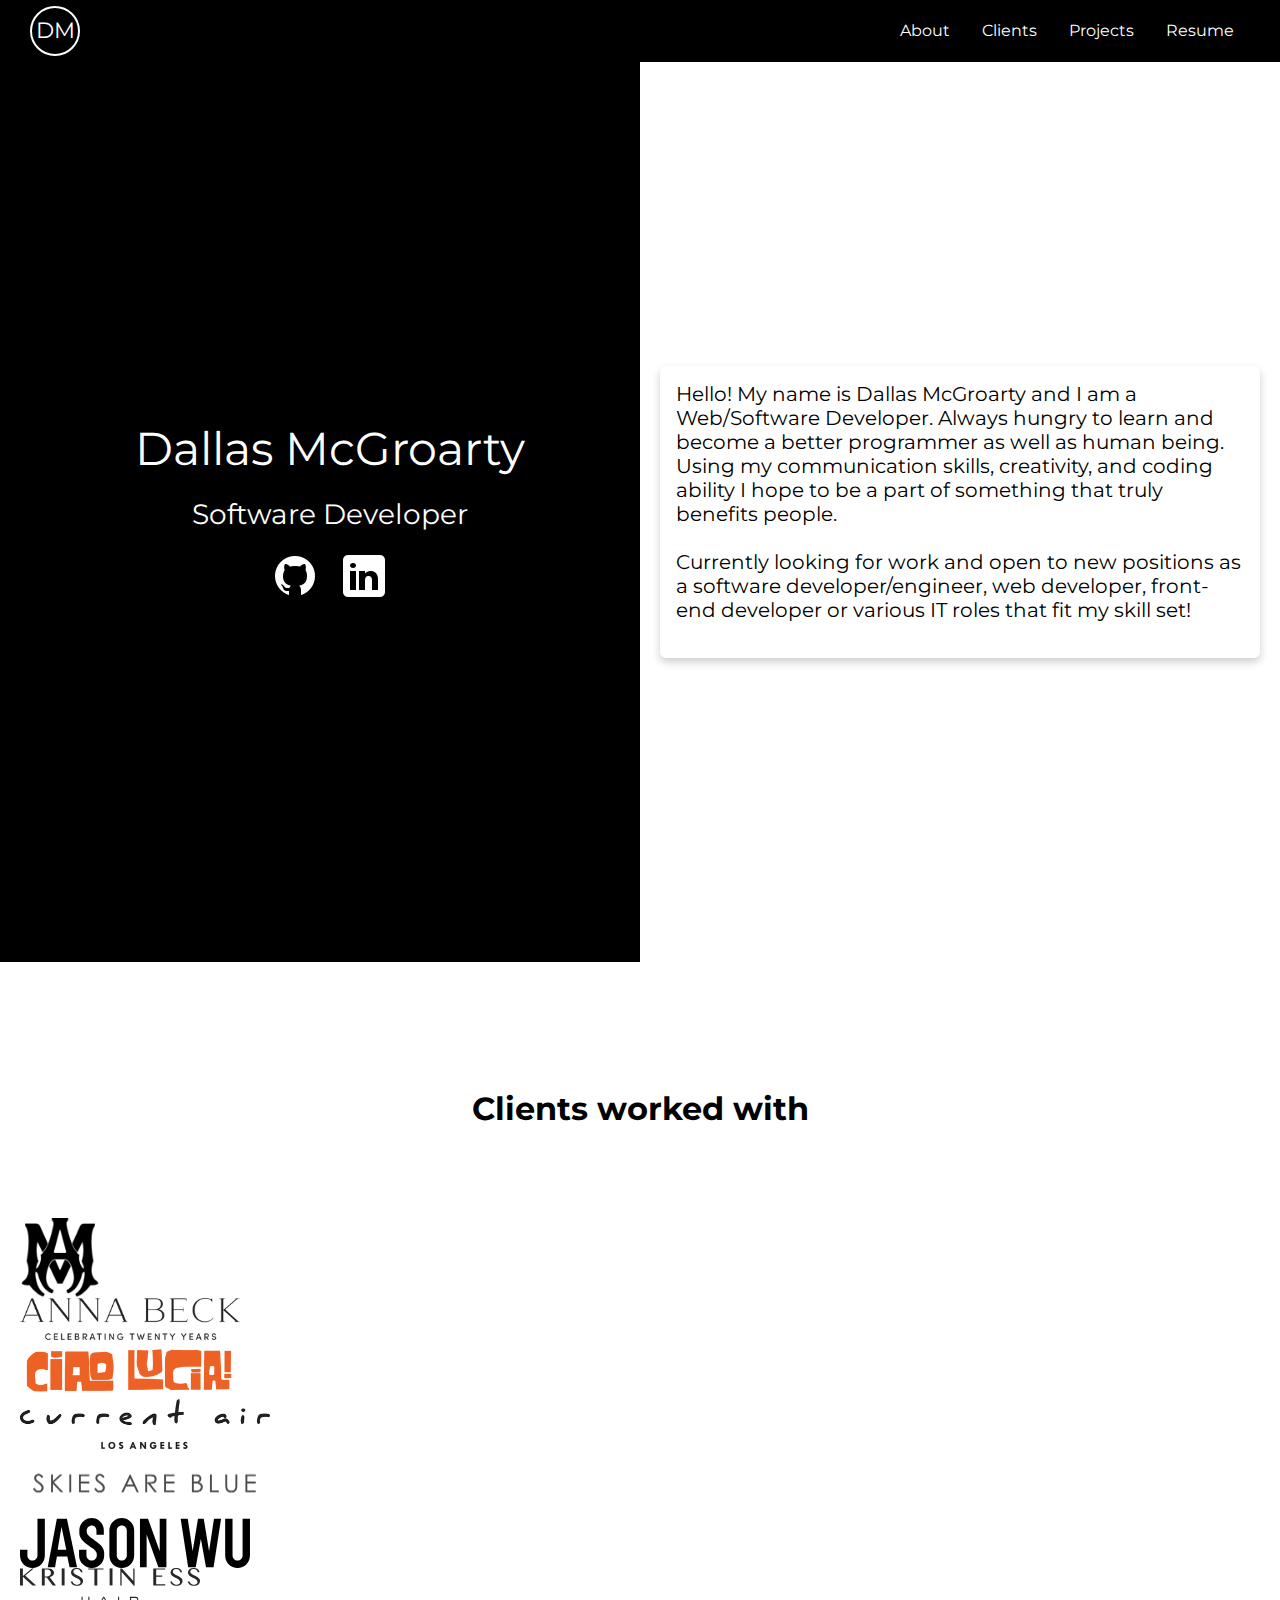
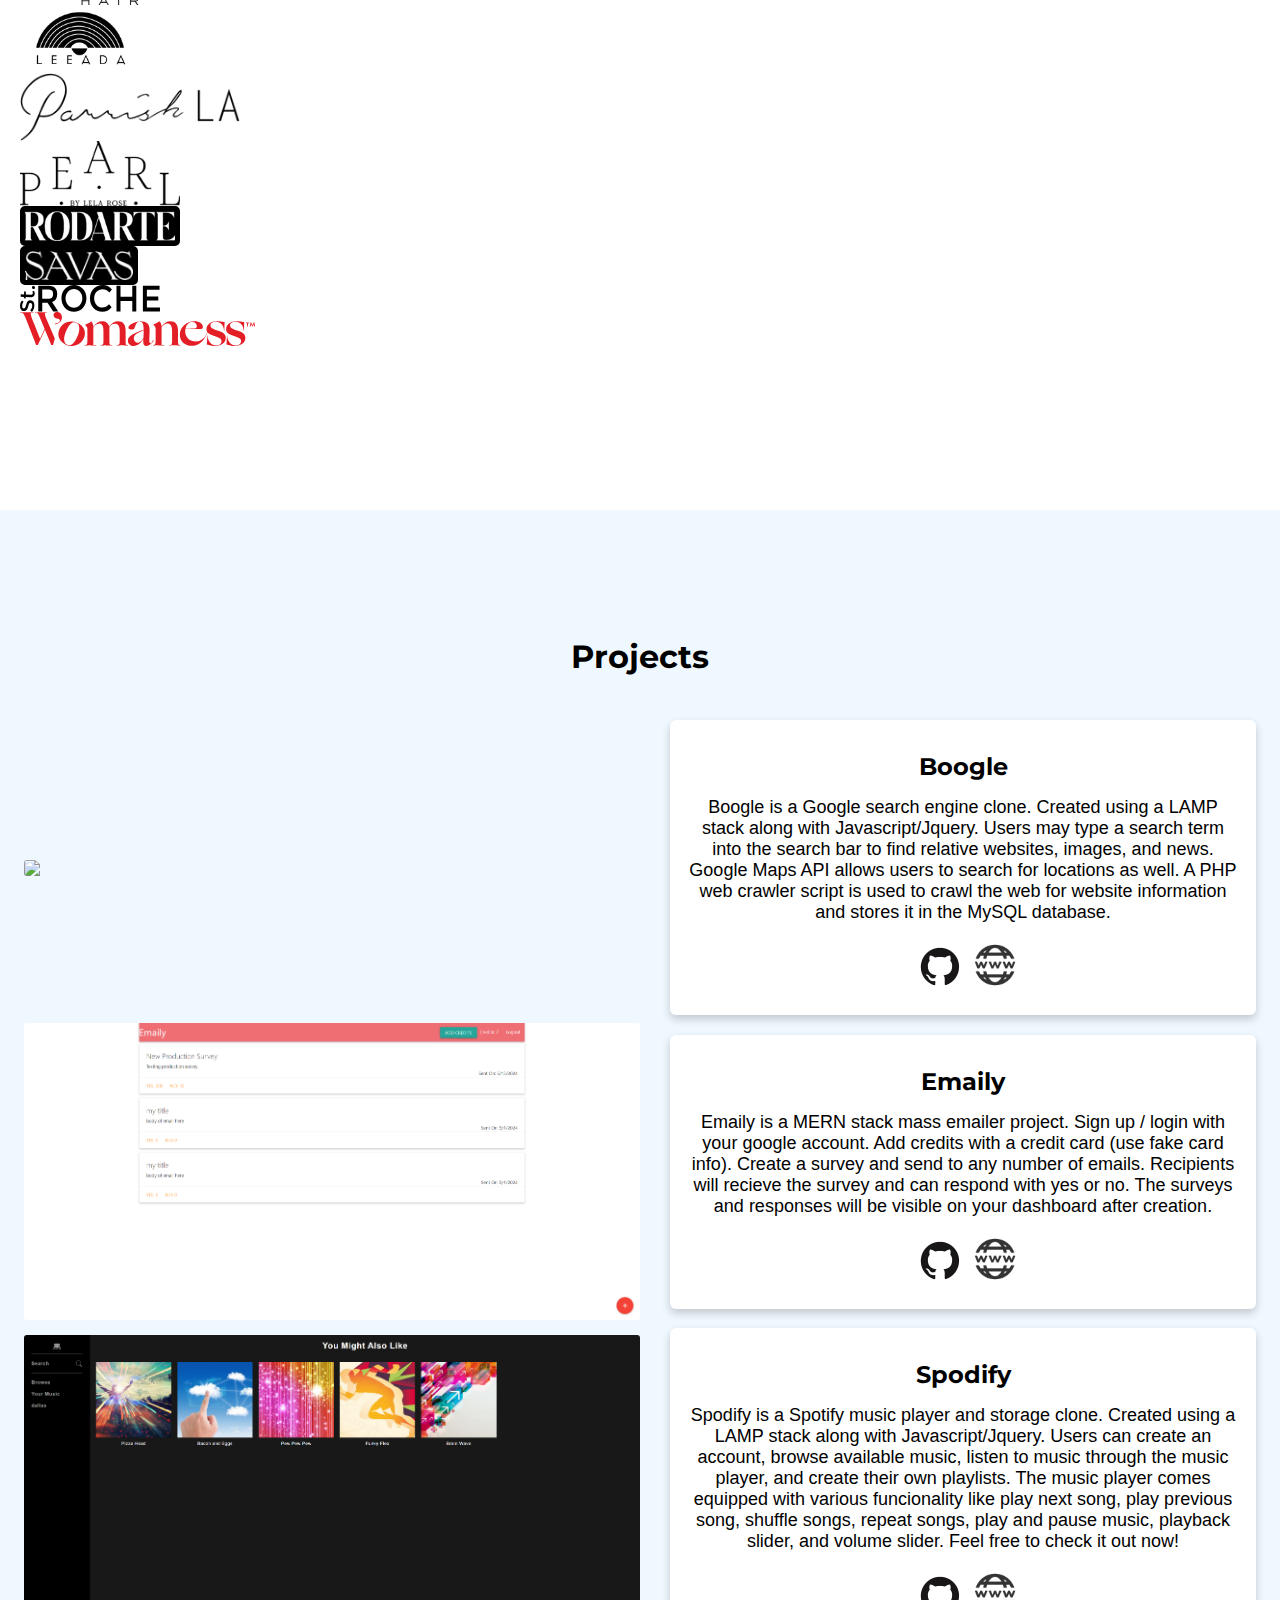
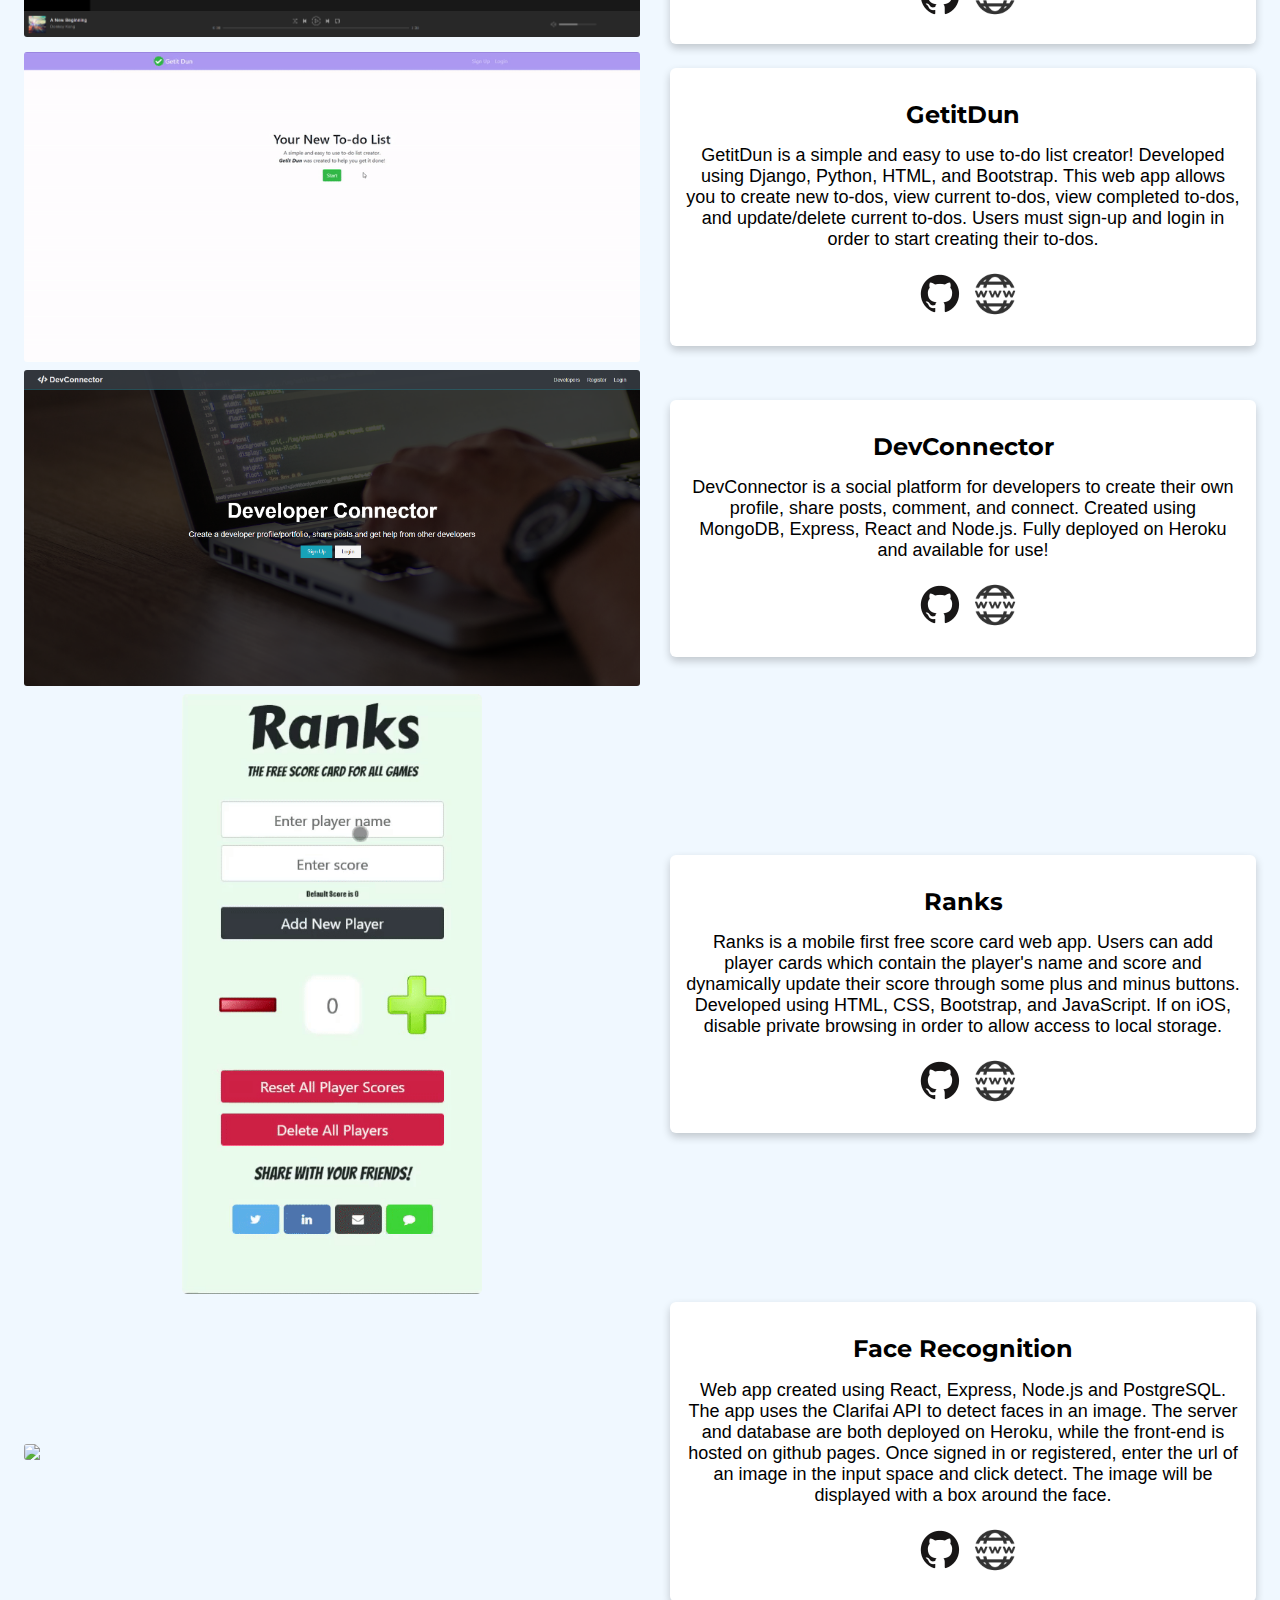
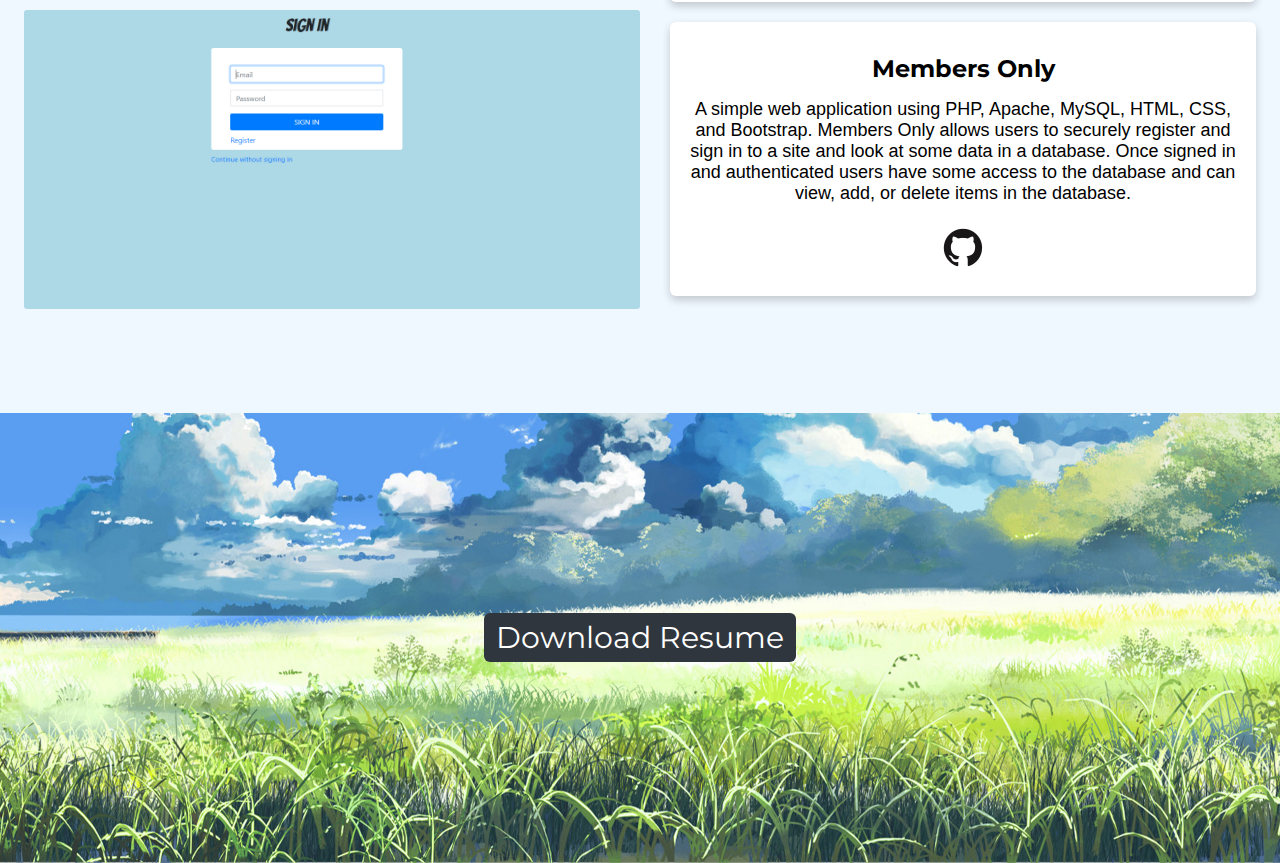
==== commit 768da376: "Update index.html" ====
--- a/index.html
+++ b/index.html
@@ -52,7 +52,7 @@
             <div class="about-right flex jcc aic flex-50">
                 <div class="box">
                     <p>
-                        Hello! My name is Dallas McGroarty and I am a Software Developer. Always hungry to learn and become a better programmer as well as human being. Using my communication skills, creativity, 
+                        Hello! My name is Dallas McGroarty and I am a Web/Software Developer. Always hungry to learn and become a better programmer as well as human being. Using my communication skills, creativity, 
                         and coding ability I hope to be a part of something that truly benefits people.
                         <br><br>
                         Currently looking for work and open to new positions as a software developer/engineer, web developer, front-end developer or various IT roles that fit my skill set!
@@ -342,4 +342,4 @@
         </div>
         <script src="script.js"></script>
     </body>
-</html>+</html>
